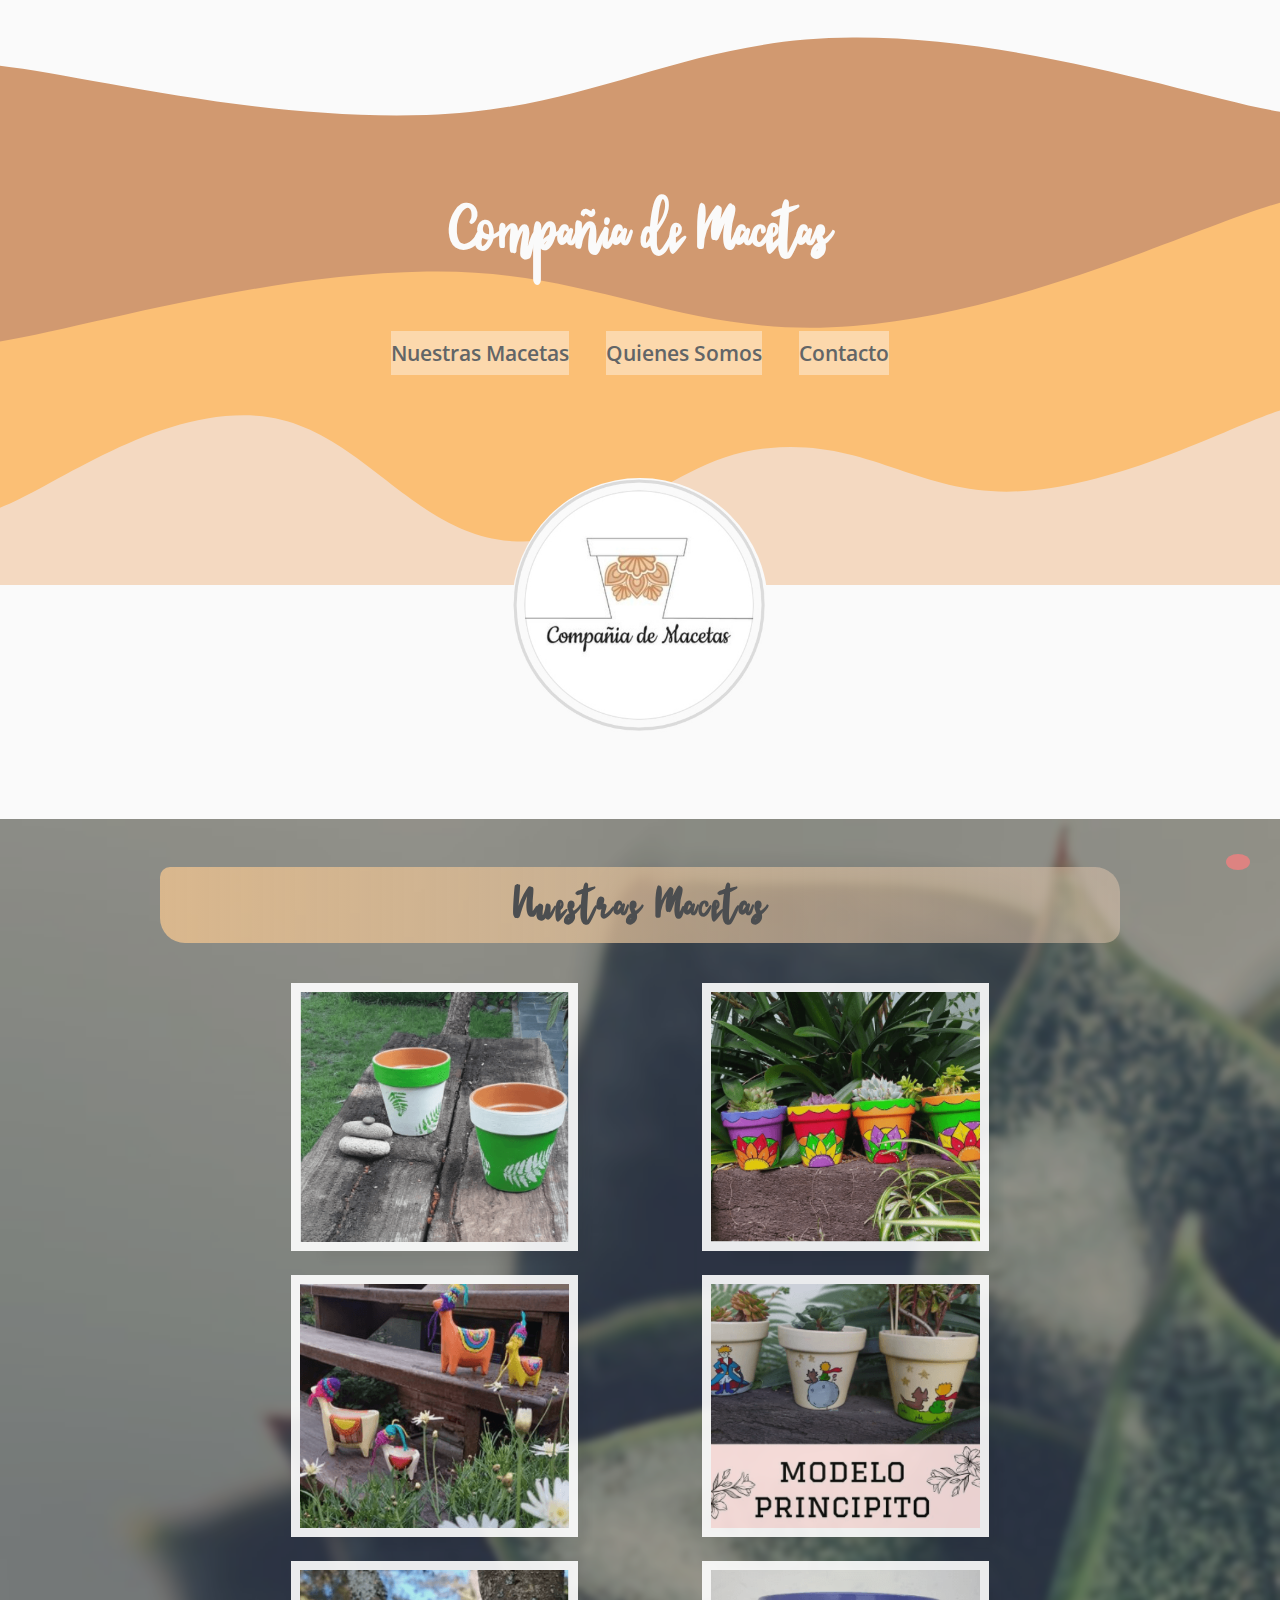
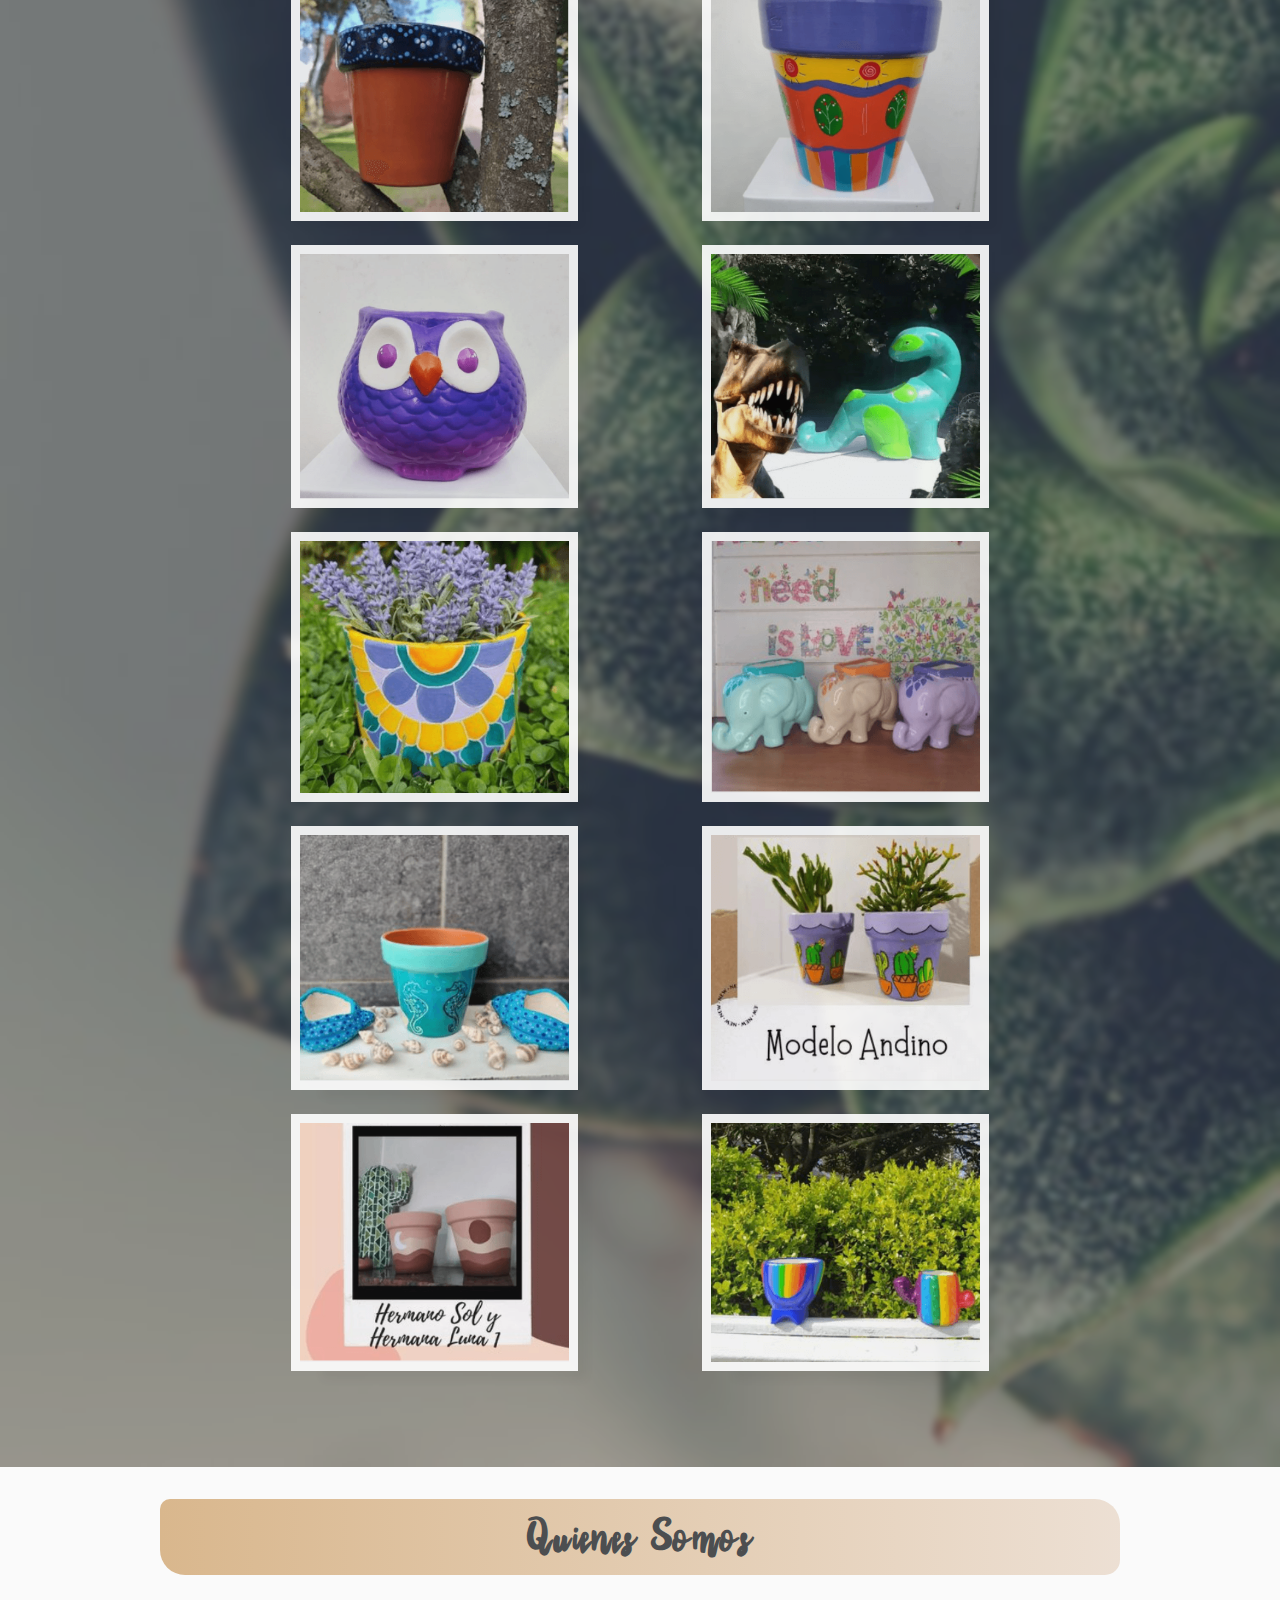
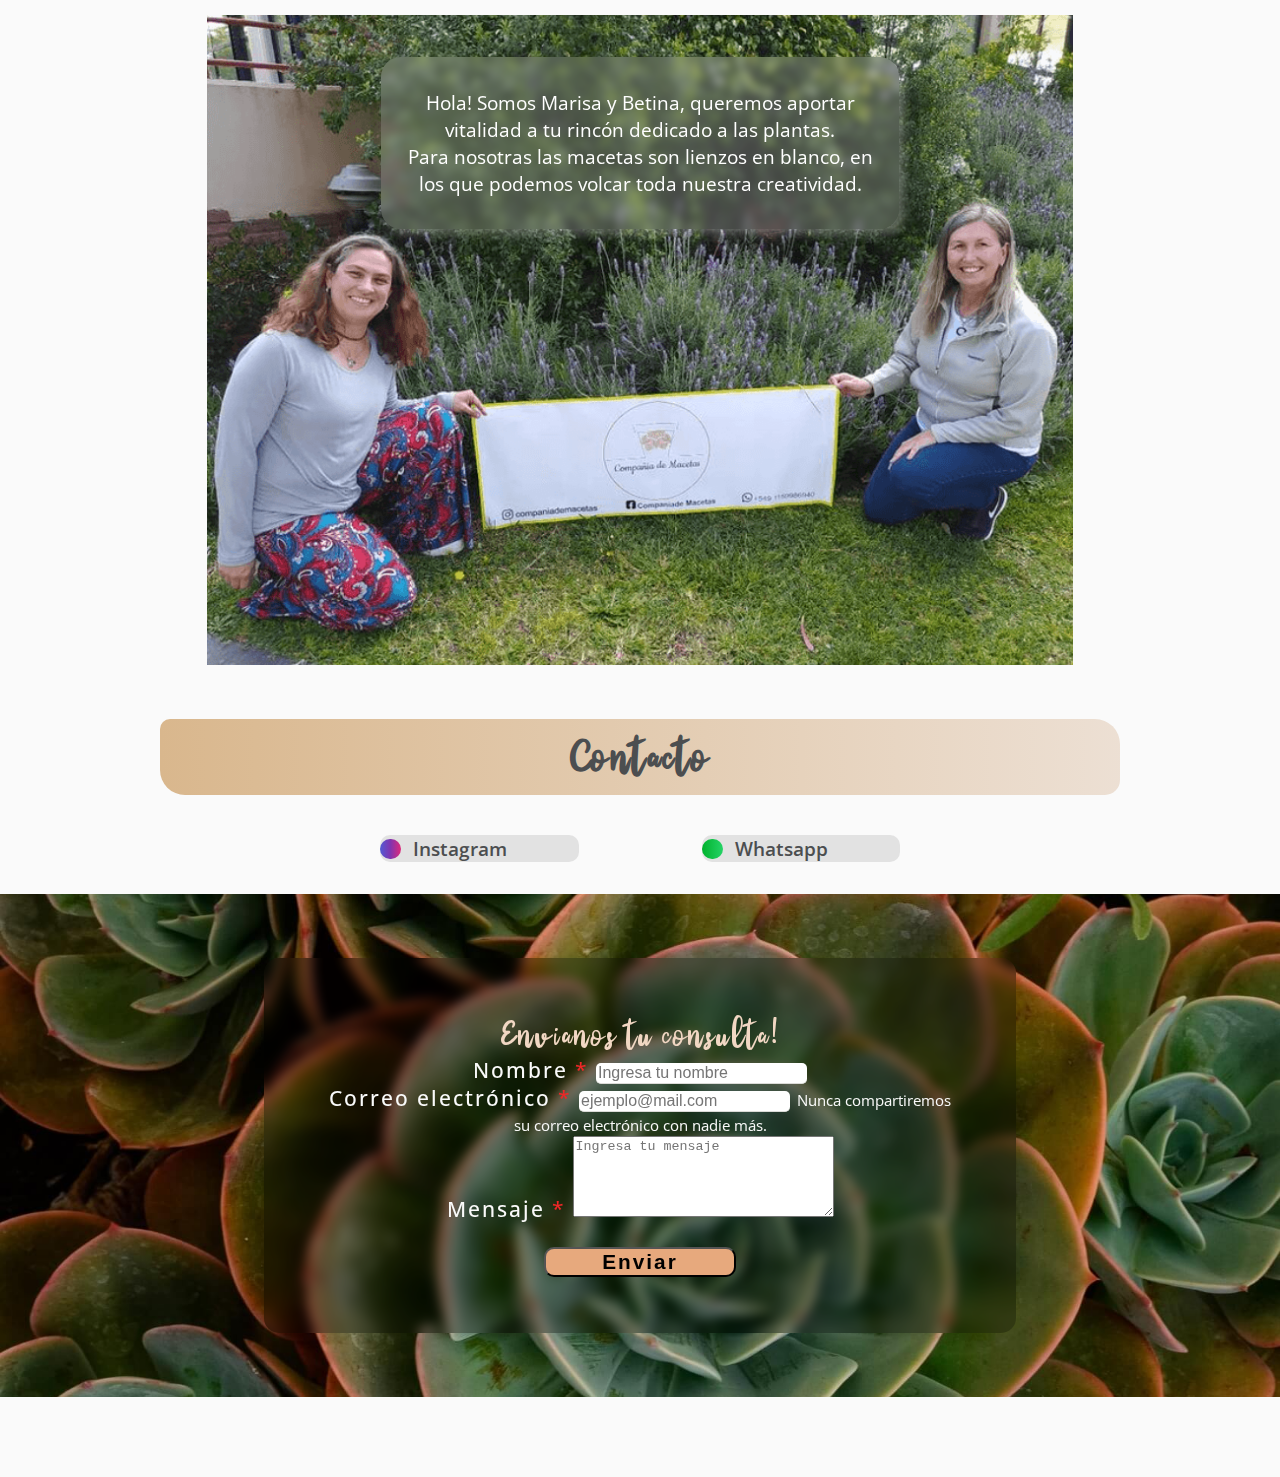
==== index.html @ b67d81a0 "First Commit" ====
<!DOCTYPE html>
<html lang="en">
<head>
    <meta charset="UTF-8">
    <meta http-equiv="X-UA-Compatible" content="IE=edge">
    <meta name="viewport" content="width=device-width, initial-scale=1.0">
    <meta name="description" content="Pintamos macetas para que renueves y elijas tu propio estilo.">
    <meta name="keywords" content="macetas, macetas pintadas, plantas, jardin, decoración, hogar">
    <title>Compañia de Macetas</title>
    <link rel="icon" type="image/png" sizes="32x32" href="./img/favicon-32x32.png">
    <link rel="icon" type="image/png" sizes="16x16" href="./img/favicon-16x16.png">
    <!--Google fonts-->
    <link rel="preconnect" href="https://fonts.gstatic.com">
    <link href="https://fonts.googleapis.com/css2?family=Open+Sans+Condensed:wght@300&display=swap" rel="stylesheet">
    <!--Icons-->
    <link rel="stylesheet" href="https://use.fontawesome.com/releases/v5.15.1/css/all.css" integrity="sha384-vp86vTRFVJgpjF9jiIGPEEqYqlDwgyBgEF109VFjmqGmIY/Y4HV4d3Gp2irVfcrp" crossorigin="anonymous">
    <link rel="preconnect" href="https://fonts.gstatic.com">
    <link href="https://fonts.googleapis.com/icon?family=Material+Icons" rel="stylesheet">
    <!--BOOTSTRAP CSS-->
    <link href="https://cdn.jsdelivr.net/npm/bootstrap@5.1.3/dist/css/bootstrap.min.css" rel="stylesheet" integrity="sha384-1BmE4kWBq78iYhFldvKuhfTAU6auU8tT94WrHftjDbrCEXSU1oBoqyl2QvZ6jIW3" crossorigin="anonymous">
    <!--Animate CSS-->
    <link rel="stylesheet" href="https://cdnjs.cloudflare.com/ajax/libs/animate.css/4.1.1/animate.min.css"/>
    <!--Bootstrap Jquery, popper, js-->
    <script src="https://cdn.jsdelivr.net/npm/bootstrap@5.1.3/dist/js/bootstrap.bundle.min.js" integrity="sha384-ka7Sk0Gln4gmtz2MlQnikT1wXgYsOg+OMhuP+IlRH9sENBO0LRn5q+8nbTov4+1p" crossorigin="anonymous"></script>
    <!-- JQUERY -->
    <script defer src="https://ajax.googleapis.com/ajax/libs/jquery/3.5.1/jquery.min.js"></script>
    <script defer src="index.js"></script>
    <!-- CSS-->
    <link rel="stylesheet" href="./assets/css/index.css">
</head>
<body>
    <header>
        <svg xmlns="http://www.w3.org/2000/svg" version="1.1" xmlns:xlink="http://www.w3.org/1999/xlink" xmlns:svgjs="http://svgjs.com/svgjs" class="svg-bg" preserveAspectRatio="none" viewBox="0 0 1440 560">
            <g mask="url(&quot;#SvgjsMask1021&quot;)" fill="none">
                <path d="M 0,63 C 96,72.4 288,115.4 480,110 C 672,104.6 768,36.6 960,36 C 1152,35.4 1344,92.8 1440,107L1440 560L0 560z" fill="rgba(209, 153, 112, 1)"></path>
                <path d="M 0,327 C 96,313.6 288,263 480,260 C 672,257 768,325.2 960,312 C 1152,298.8 1344,217.6 1440,194L1440 560L0 560z" fill="rgba(251, 191, 117, 1)"></path>
                <path d="M 0,486 C 57.6,468.4 172.8,391.6 288,398 C 403.2,404.4 460.8,511.8 576,518 C 691.2,524.2 748.8,438.6 864,429 C 979.2,419.4 1036.8,477.2 1152,470 C 1267.2,462.8 1382.4,408.4 1440,393L1440 560L0 560z" fill="rgba(244, 217, 193, 1)"></path>
            </g>
            <defs>
                <mask id="SvgjsMask1021">
                    <rect width="1440" height="560" fill="#ffffff"></rect>
                </mask>
            </defs>
        </svg>
        <div class="logo-container">
            <img class="logo animate__animated animate__tada animate__slow animate__infinite infinite" src="./img/logo.jpg" alt="Compañia de Macetas">
        </div>
        <div class="title-text">
            <h1 class="title">Compañia de Macetas</h1>
            <nav class="nav nav-pills nav-justified">
                <a class="nav-link active" aria-current="page" href="#macetas">Nuestras Macetas</a>
                <a class="nav-link" href="#somos">Quienes Somos</a>
                <a class="nav-link" href="#contacto">Contacto</a>
            </nav>
        </div>
    </header>
    
    <button id="btnTop" class="btn btnTop"><i class="fas fa-arrow-up btnTop-icon"></i></button>

    <section class="macetas">
        <div class="macetas-bg">
            <h3 class="title-section" id="macetas">Nuestras Macetas</h3>
            <div class="box-macetas">
                <img src="./img/m-1.png" alt="Maceta" class="img-macetas">
                <img src="./img/m-2.png" alt="Maceta" class="img-macetas">
                <img src="./img/m-3.png" alt="Maceta" class="img-macetas">
                <img src="./img/m-4.png" alt="Maceta" class="img-macetas">
                <img src="./img/m-5.png" alt="Maceta" class="img-macetas">
                <img src="./img/m-6.png" alt="Maceta" class="img-macetas">
                <img src="./img/m-7.png" alt="Maceta" class="img-macetas">
                <img src="./img/m-8.png" alt="Maceta" class="img-macetas">
                <img src="./img/m-9.png" alt="Maceta" class="img-macetas">
                <img src="./img/m-10.png" alt="Maceta" class="img-macetas">
                <img src="./img/m-11.png" alt="Maceta" class="img-macetas">
                <img src="./img/m-12.png" alt="Maceta" class="img-macetas">
                <img src="./img/m-13.png" alt="Maceta" class="img-macetas">
                <img src="./img/m-14.png" alt="Maceta" class="img-macetas">
            </div>
        </div>
    </section>

    <section class="somos">
        <h3 class="title-section" id="somos">Quienes Somos</h3>
        <div class="box-somos"></div>
        <div class="box-somos-text">
            <p>Hola! Somos Marisa y Betina, queremos aportar vitalidad a tu rincón dedicado a las plantas.</p>
            <p>Para nosotras las macetas son lienzos en blanco, en los que podemos volcar toda nuestra creatividad.</p>
        </div>
    </section>

    <section>
        <h3 class="title-section" id="contacto">Contacto</h3>
        <div class="social-media">
            <a href="https://www.instagram.com/companiademacetas/" target="_blank" class="social-media-icon">
                <i class="fab fa-instagram icon instagram"></i><span class="icon-text">Instagram</span> 
            </a>
            <a href="https://wa.me/5491159986940?text=¡Hola!%20Quiero%20consultarles%20por%20" target="_blank" class="social-media-icon">
                <i class="fab fa-whatsapp icon wapp"></i><span class="icon-text">Whatsapp</span>
            </a>
        </div>

        <div class="query-container">
            <div class="query">
                <p class="query-title">Envianos tu consulta!</p>
                <form id="email-form" name="email-form" method="post" action="./process.php">
                    <div class="form-group boxes">
                        <label for="nombre" title="Dato requerido">Nombre <span class="obligatorio">*</span></label>
                        <input type="text" class="form-control" id="nombre" name="nombre" placeholder="Ingresa tu nombre" required="">
                    </div>
                    <div class="form-group boxes">
                        <label for="email" title="Dato requerido">Correo electrónico <span class="obligatorio">*</span></label>
                        <input type="email" class="form-control" name="email" id="email" aria-describedby="emailHelp" placeholder="ejemplo@mail.com" required="">
                        <small id="emailHelp">Nunca compartiremos su correo electrónico con nadie más.</small>
                    </div>
                    <div class="form-group boxes">
                        <label for="msj" title="Dato requerido">Mensaje <span class="obligatorio">*</span></label>
                        <textarea class="form-control" name="msj" id="msj" placeholder="Ingresa tu mensaje" cols="30" rows="5" required=""></textarea>
                    </div>
                    <input type="submit" class="btn formBtn" id="sendForm" name="enviar" value="Enviar">
                </form>
            </div>
        </div>
    </section>
</body>
</html>
---- assets/css/index.css ----
html {
    scroll-behavior: smooth; }
  
body {
background-color: #fafafa;
font-family: "Open Sans Condensed", sans-serif;
font-size: 1.1rem;
color: #626567;
margin: 0;
padding: 0;
position: relative; }

::-moz-selection {
background-color: #d4bdb8;
color: black; 
}
a, a:hover, a:visited{
    text-decoration: none;
    color: white;
}
@font-face {
    font-family: Smilicious;
    src: url("../fonts/Smilicious.ttf");
}
.svg-bg{
    width: 100%;
    height: 35vh;
}
header{
    position: relative;
}
.title-text{
    width: 100%;
    position: absolute;
    top: 17%;
    text-align: center;
}
.title{
    font-family: Smilicious;
    font-size: 2.5rem;
    color: rgb(250,250,250);
}
nav{
    width: 100%;
    margin: 2.5rem auto 0 auto; 
}
.nav-pills .nav-link.active, .nav-pills .nav-link{
    background-color: rgba(255,255,255, 0.4);
    color: #626567;
    padding: 0.5rem 0rem;
    color: #626567;
    margin: 0 0.2rem;
    font-size: 1rem;
    font-weight: 600;
}
.nav-pills .nav-link:hover{
    background-color: rgba(255,255,255, 0.7);
}
.logo-container{
    background-color: rgb(250,250,250);
    text-align: center;
}
.logo{
    width: 40%;
    margin: -3rem 0 1rem 0;
    border-radius: 50%;
}
.title-section{
    font-family: Smilicious;
    font-size: 1.7rem;
    letter-spacing: 2px;
    color: #4c4e50;
    background-image: linear-gradient(to right, rgb(217,183,141), rgba(223,197,173, 0.5));
    text-align: center;
    width: 90%;
    padding: 0.75rem 0;
    margin: 1rem auto 2.5rem auto;
    border-radius: 10px 25px 15px;
}
.macetas{
    background-image: url(../../img/green.jpg);
    background-size: cover;
    background-position: left;
    background-repeat: no-repeat;
    height: inherit;
    margin: 2rem 0;
}
.macetas-bg{
    backdrop-filter: blur(3px);
    -webkit-backdrop-filter: blur(3px);
    padding: 2rem 0;
    background-color: rgb(0,0,0,0.3);
}
.box-macetas{
    width: 90%;
    margin: 1rem auto 2rem auto;
    display: flex;
    flex-flow: row wrap;
    place-content: center space-evenly;
    row-gap: 0.5rem;
    column-gap: 0.5rem;
}
.img-macetas{
    width: 45%;
    box-shadow: 20px 20px 10px -10px rgba(0, 0, 0, 0.05);
    border: 5px solid white;
    opacity: 0.9;
    transition: all 0.3s;
}
.img-macetas:hover{
    box-shadow: 20px 20px 10px -10px rgba(0, 0, 0, 0.25);
    transform: scale(1.2);
    opacity: 1;
    filter: brightness(110%);
}
.box-somos{
    background-image: url("../../img/somos.png");
    height: 210px;
    background-position: center;
    background-repeat: no-repeat;
    background-size: contain;
    margin: 2rem 0;
}
.box-somos-text{
    background-color: rgba(223,197,173, 0.3);
    backdrop-filter: blur( 4px );
    -webkit-backdrop-filter: blur( 4px );
    color: #4c4e50;
    width: 90%;
    border-radius: 10px;
    margin: -60px auto 32px auto;
    padding: 2rem 1rem;
}
.box-somos-text p{
    margin: 0;
    text-align: center;
}
.social-media{
    display: flex;
    margin: 2rem 0;
    place-content: center space-evenly;
}
.social-media-icon{
    padding: 0;
    background-color: rgb(226, 226, 226);
    border-radius: 10px;
    display: flex;
    flex-flow: row nowrap;
    align-items: center;
    transition: all 0.3s;
}
.icon{
    border-radius: 10px;
    padding: 0.5rem;
    font-size: 2.5rem;
}
.instagram{
    background-image: linear-gradient(to right, #515bd4, #8134AF, #DD2A7B);
}
.wapp{
    background-image: linear-gradient(to right, #00b22d, #25d366);
}
.icon-text{
    display: inline-block;
    color: #4c4e50;
    padding-right: 1.5rem;
    padding-left: 0.5rem;
    font-weight: 600;
}
.social-media-icon:hover{
    background-color: rgb(48, 48, 48);    
}
.social-media-icon:hover .icon-text{
    color: white;
}
.query-container{
    background-image: url("../../img/plants-bg.jpg");
    height: inherit;
    width: 100%;
    background-position: center;
    background-size: cover;
    position: relative;
    margin-bottom: 5rem;
    padding: 1rem 0;
}
.query {
    margin: 3rem auto; 
    text-align: center;
    padding: 2rem;
    background-color: rgba(0, 0, 0, 0.25);
    backdrop-filter: blur(6px);
    -webkit-backdrop-filter: blur(6px);
}
.query-title {
    font-family: Smilicious;
    font-size: 1.7rem;
    letter-spacing: 2px;
    margin: 0;
    color: rgb(241, 215, 195);
}
.query form {   
    font-size: 1.5rem;
    color: rgb(137, 196, 173);
    text-align: center;
    letter-spacing: 2px;
    font-weight: 600;
}
label{
    margin-top: 1rem;
    font-size: 1rem;
    color: rgb(250,250,250);
    font-weight: 500;
}
.query form .boxes {
    color: #626567;
    font-size: 0.9rem;
    font-weight: 600;
    letter-spacing: 2px; 
}
.query form .boxes .obligatorio {
    color: #ee2727; 
}
.query form .boxes input {
    font-size: 0.9rem;
    border: none;
    border-bottom: 1px solid rgb(219, 219, 216);
    border-radius: 5px; 
}
.query form .boxes small {
    letter-spacing: 0px; 
    color: rgb(250,250,250);
    font-weight: 400;
}
.query form .formBtn {
    background-color: rgb(231, 169, 125);
    margin: 1rem auto;
    width: 50%;
    letter-spacing: 2px; 
    font-weight: 600;
    border-radius: 10px;
    transition: all 0.3s;
}
.query form .formBtn:hover {
    color: rgb(139,60,21); 
    background-color: rgb(250, 250, 250);
    letter-spacing: 5px;
}
.btnTop{
    position: fixed;
    bottom: 20px;
    right: 10px;
    background-color: rgba(240, 128, 128, 0.8);
    border: none;
    z-index: 1000;
    border-radius: 50%;
    padding: 8px 12px;
    transition: all 0.3s;
}
.btnTop-icon{
    font-size: 1.2rem;
    color: white;
}
.btnTop:hover {
    background-color: rgba(151, 76, 76, 0.8);
}
.sent-form-title{
    top: 25%;
}
.logo-sent-form{
    width: 50%;
    margin-top: 3rem;
}
.sent-form{
    background-color: rgba(250,250,250, 0.2);
    color: #4c4e50;
    width: 350px;
    border-radius: 10px;
    padding: 2rem 1rem;
    border: 0.5px solid rgba(250,250,250, 0.6);
    margin: 5rem auto 0 auto;
    font-size: 1rem;
    font-weight: 600;
    text-align: center;
}
.email-icon{
    font-size: 4rem;
    color: rgb(251,191,117);
}
.button-home-box{
    text-align: center;
    margin-bottom: 2rem;
}
.button-home{
    text-align: center;
    letter-spacing: 3px;
    font-weight: 500;
    padding: 0.5rem 1rem;
    color: rgb(236, 217, 193);
}
@media screen and (min-width: 480px) {
    .logo-sent-form{
        margin-top: 2rem;
        width: 45%;
    }
}
@media screen and (min-width: 576px) {
    .logo-sent-form{
        width: 35%;
        margin-top: 4rem;
    }
    .sent-form{
        margin: 8rem auto 0 auto;
    }
}
@media screen and (min-width: 768px) {
    .svg-bg{
        height: 55vh;
    }
    .title-text{
        top: 20%;
    }
    nav{
        width: 70%;
    }
    .logo{
        width: 30%;
        margin: -5rem 0 2rem 0;
    }
    .logo-sent-form{
        margin-top: 4rem;
    }
    .sent-form-title{
        top: 35%;
    }
    .sent-form{
        margin: 3rem auto 0 auto;
    }
    .title-section{
        font-size: 2rem;
    }
    .box-macetas{
        margin: 1rem auto 4rem auto;
        row-gap: 2rem;
    }
    .img-macetas{
        width: 30%;
    }
    .box-somos{
        background-image: url("../../img/somos-lg.png");
        height: 550px;
        margin: 2rem 0;
    }
    .box-somos-text{
        background-color: rgba(250, 250, 250, 0.2);
        width: 370px;
        border-radius: 20px;
        box-shadow: 5px 5px 10px rgba(250, 250, 250, 0.3);
        margin: -560px auto 420px auto;
        padding: 2rem 1.5rem;
        color: white;
    }
    .query {
        padding: 3rem;
        width: 60%;
        border-radius: 15px;
    }
    .query form {
        margin: 0rem auto; 
        font-size: 1.5rem; 
    }
    .query form .boxes {
        font-size: 1rem; 
    }
    .query form .boxes input {
        font-size: 1rem; 
    }
    .query form .formBtn {
        width: 30%;
        font-size: 1rem; 
    }
}
@media screen and (min-width: 992px) {
    .svg-bg{
        height: 65vh;
    }
    .title{
        font-size: 3.5rem;
    }
    nav{
        width: 50%;
        margin-top: 2.5rem; 
    }
    .nav-pills .nav-link.active, .nav-pills .nav-link{
        margin: 0 1rem;
        font-size: 1.3rem;
    }
    .logo{
        margin: -9rem 0 2rem 0;
    }
    .logo-sent-form{
        margin-top: 5rem;
        width: 25%;
    }
    .sent-form{
        margin: 2rem auto 0 auto;
        font-size: 1.2rem;
    }
    .button-home{
        font-size: 1.2rem;
    }
    .social-media{
        width: 60%;
        margin-left: auto;
        margin-right: auto;
    }
    .query-title {
        font-size: 2rem;
    }
}
@media screen and (min-width: 1200px) {
    nav{
        margin-top: 4.5rem; 
    }
    .logo{
        width: 20%;
        margin: -7rem 0 3rem 0;
    }
    .logo-sent-form{
        margin-top: 3rem;
        width: 15%;
    }
    .sent-form{
        margin: 0rem auto 0 auto;
        padding: 2rem 1rem 0 1rem;
    }
    .sent-form p:nth-child(1){
        margin: 0.5rem 0 0 0;
        line-height: 0;
    }
    .title-section{
        width: 75%;
        font-size: 2.5rem;
    }
    .box-macetas{
        width: 70%;
        row-gap: 1.5rem;
        column-gap: 1.5rem;
    }
    .img-macetas{
        width: 30%;
        border: 9px solid white;
    }
    .box-somos{
        height: 650px;
    }
    .box-somos-text{
        width: 470px;
        margin: -640px auto 490px auto;
        font-size: 1.2rem;
    }
    .social-media{
        width: 60%;
        margin-left: auto;
        margin-right: auto;
    }
    .icon{
        padding: 0.65rem;
    }
    .icon-text{
        padding-right: 4.5rem;
        padding-left: 0.75rem;
        font-size: 1.2rem;
    }
    .query{
        padding: 3.5rem;
        width: 50%;
    }
    label{
        margin-top: 2rem;
        font-size: 1.3rem;
    }
    .query form .formBtn{
        font-size: 1.3rem;
        margin: 1.5rem auto 0 auto;
    }
    .btnTop{
        bottom: 30px;
        right: 30px;
    }
    .btnTop-icon{
        font-size: 1.7rem;
        color: white;
    }
    .query form .boxes {
        font-size: 1.1rem;
    }
}
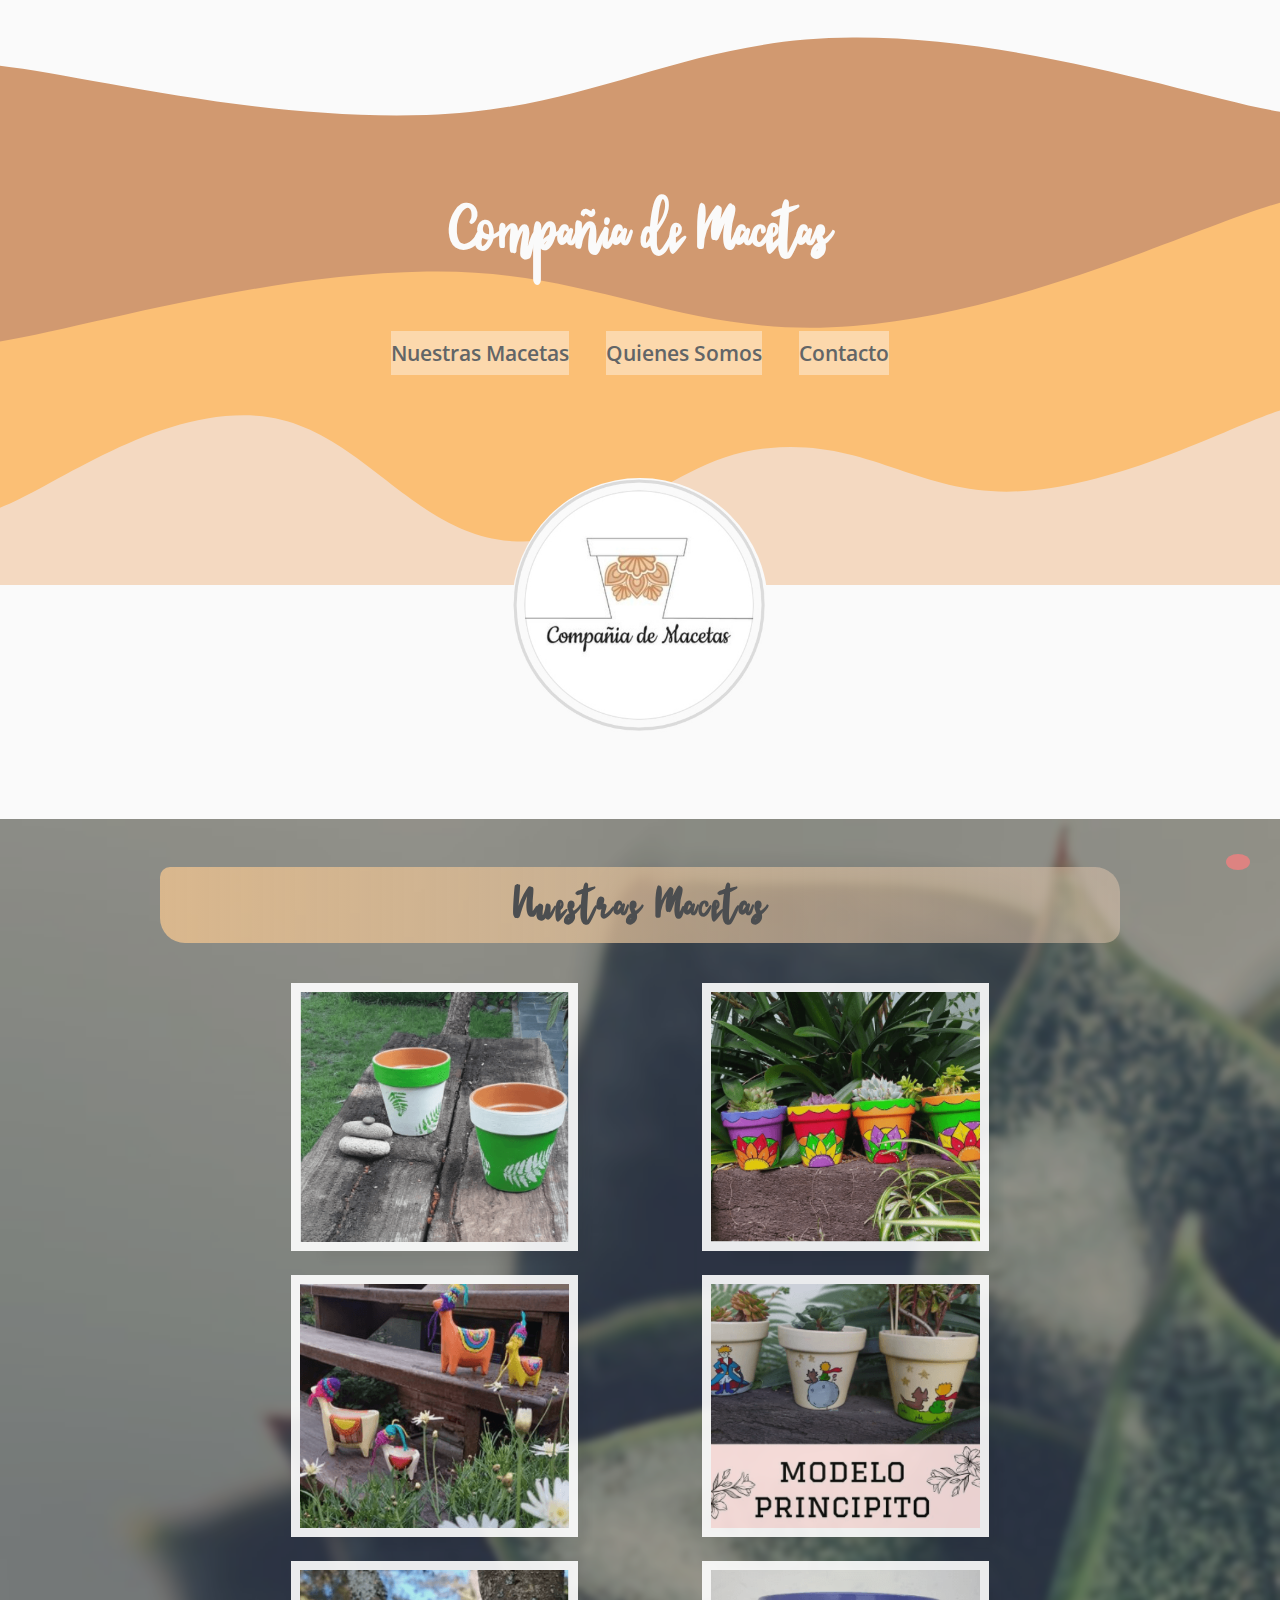
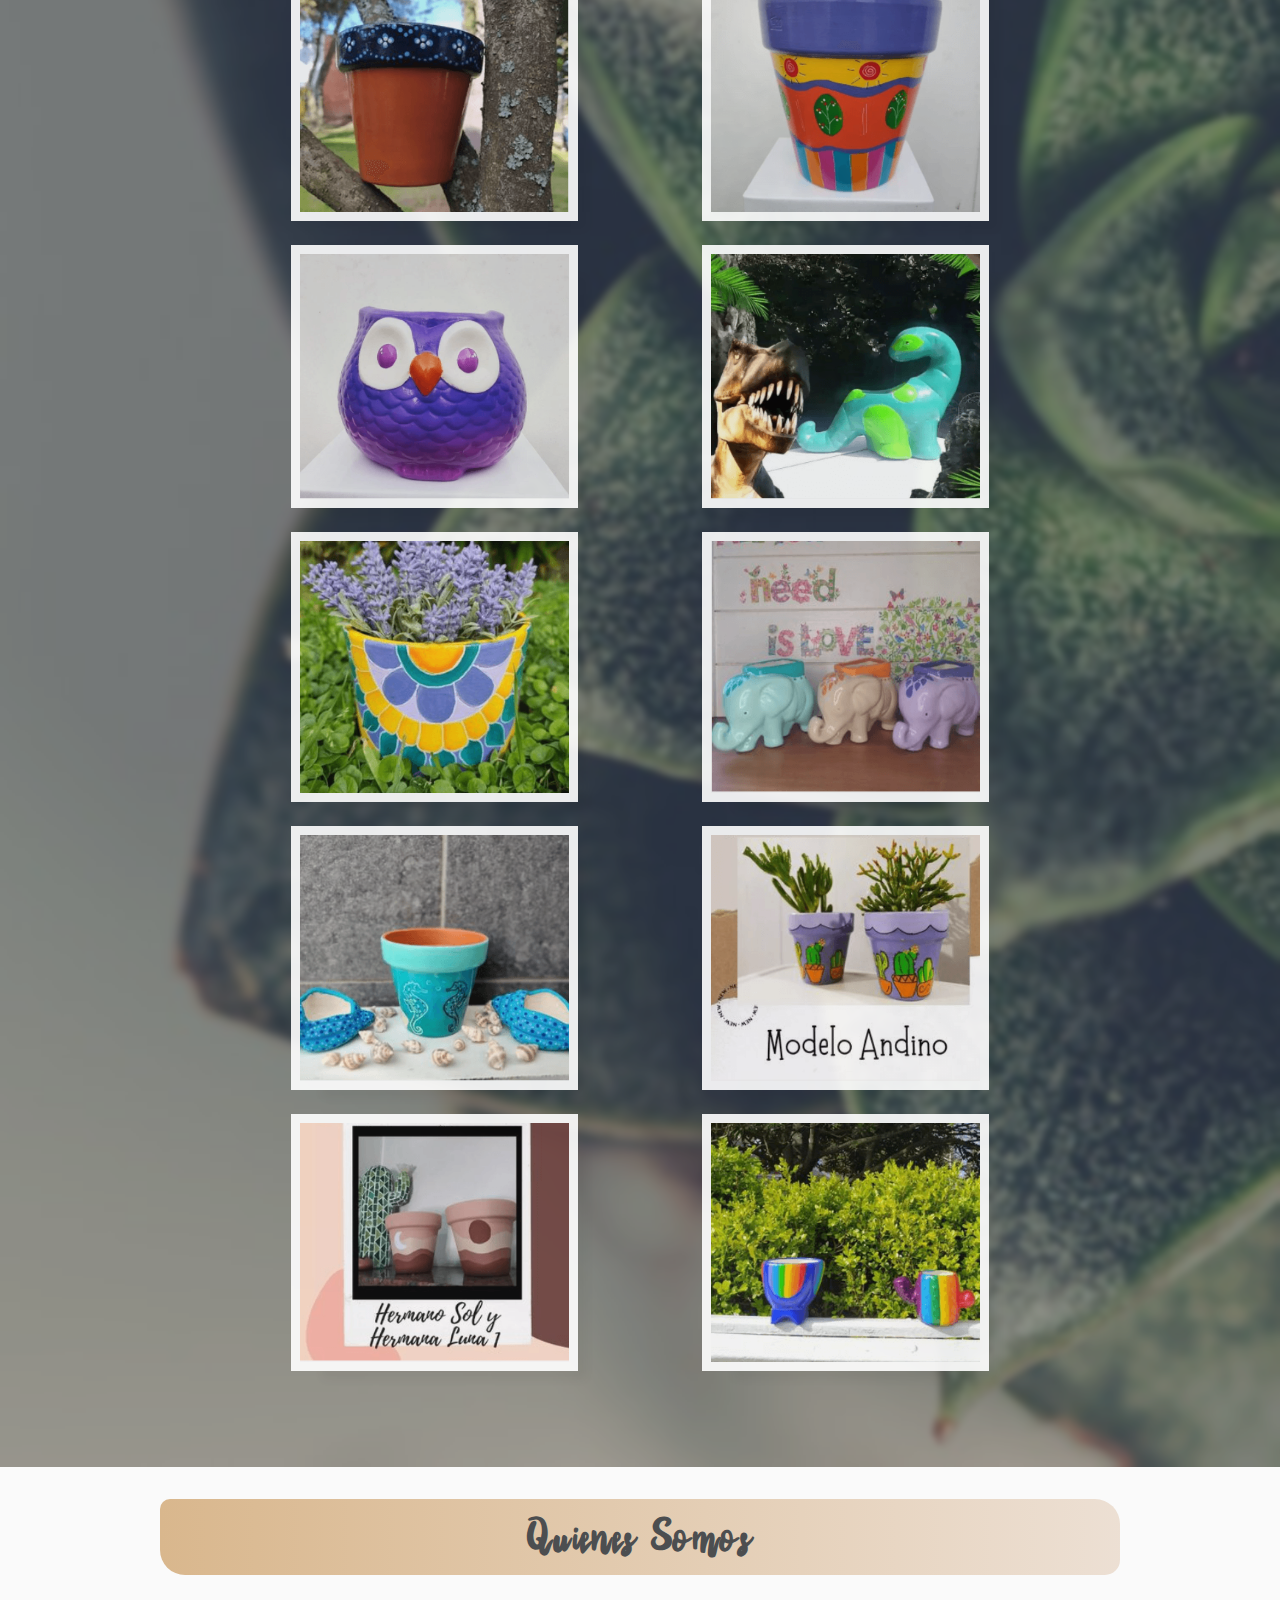
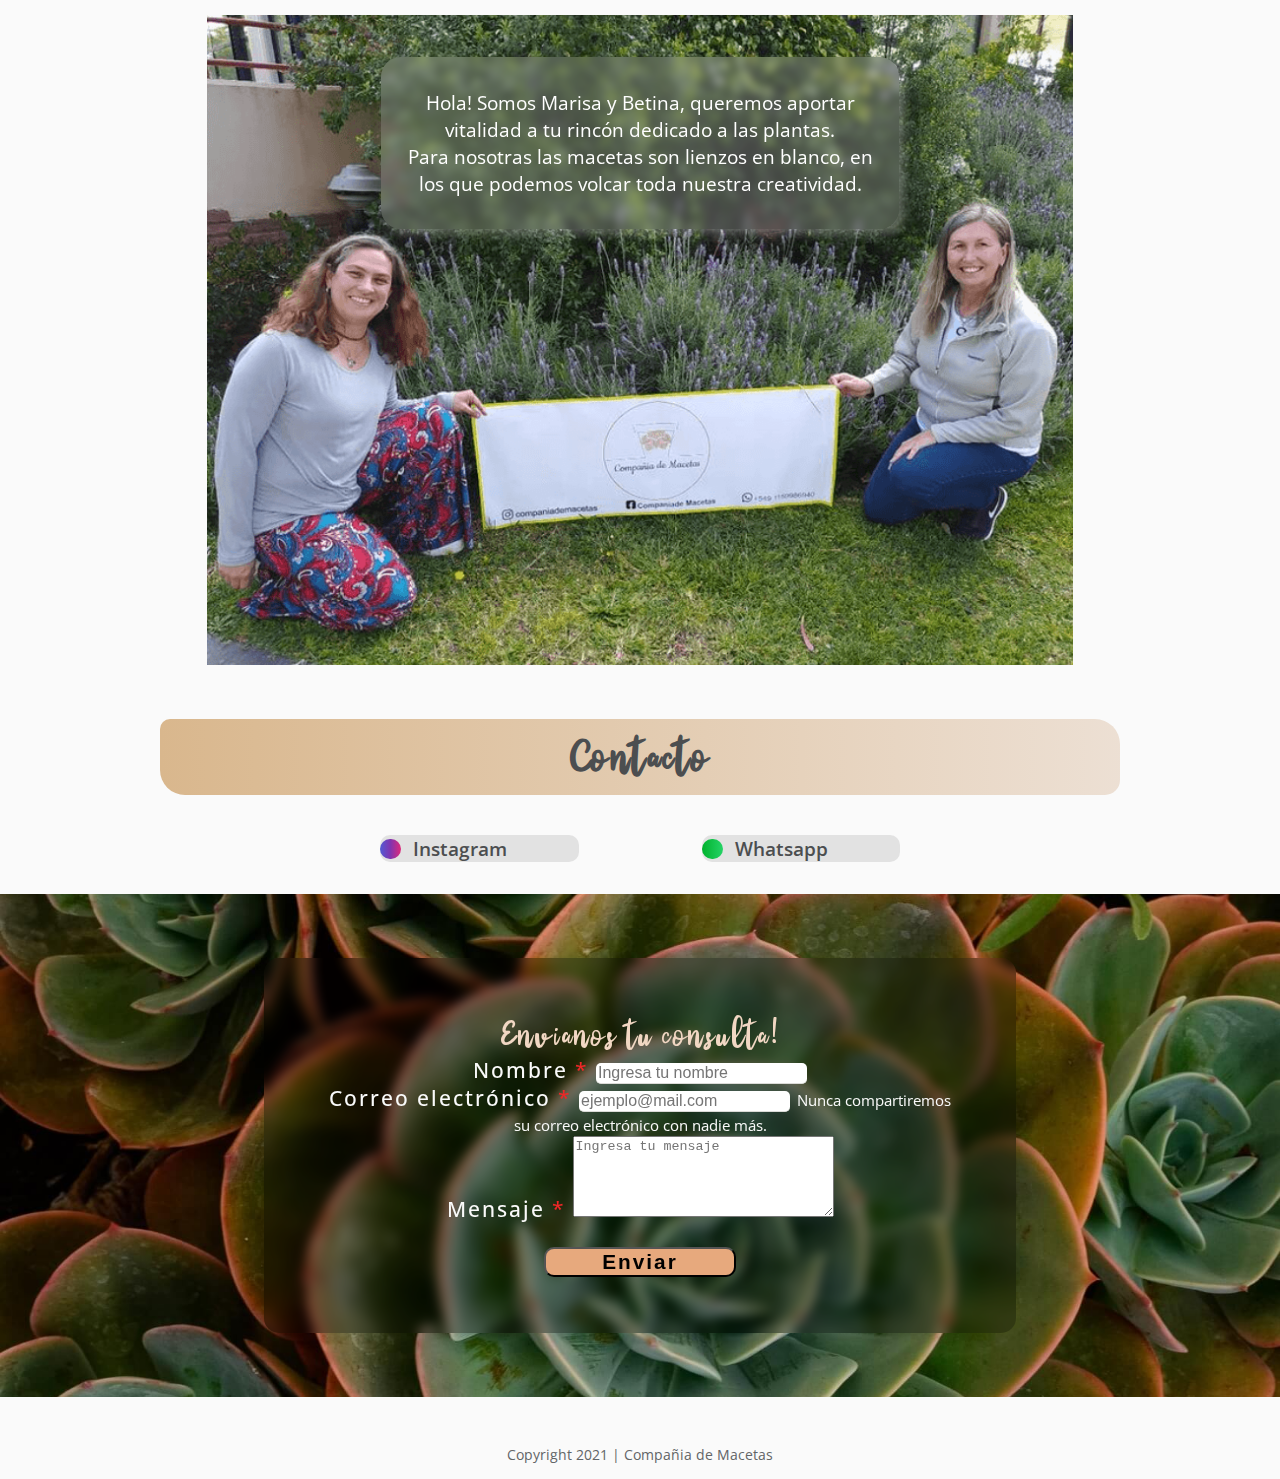
==== commit dc072784: "Added footer, changed style" ====
--- a/index.html
+++ b/index.html
@@ -121,5 +121,8 @@
             </div>
         </div>
     </section>
+    <footer>
+        <p><i class="far fa-copyright"></i> Copyright 2021 | Compañia de Macetas</p>
+    </footer>
 </body>
 </html>--- a/assets/css/index.css
+++ b/assets/css/index.css
@@ -119,7 +119,7 @@
     background-position: center;
     background-repeat: no-repeat;
     background-size: contain;
-    margin: 2rem 0;
+    margin: 2rem 0 1rem 0;
 }
 .box-somos-text{
     background-color: rgba(223,197,173, 0.3);
@@ -128,7 +128,7 @@
     color: #4c4e50;
     width: 90%;
     border-radius: 10px;
-    margin: -60px auto 32px auto;
+    margin: 0 auto 32px auto;
     padding: 2rem 1rem;
 }
 .box-somos-text p{
@@ -180,7 +180,7 @@
     background-position: center;
     background-size: cover;
     position: relative;
-    margin-bottom: 5rem;
+    margin-bottom: 3rem;
     padding: 1rem 0;
 }
 .query {
@@ -297,6 +297,10 @@
     padding: 0.5rem 1rem;
     color: rgb(236, 217, 193);
 }
+footer{
+    font-size: 0.9rem;
+    text-align: center;
+}
 @media screen and (min-width: 480px) {
     .logo-sent-form{
         margin-top: 2rem;
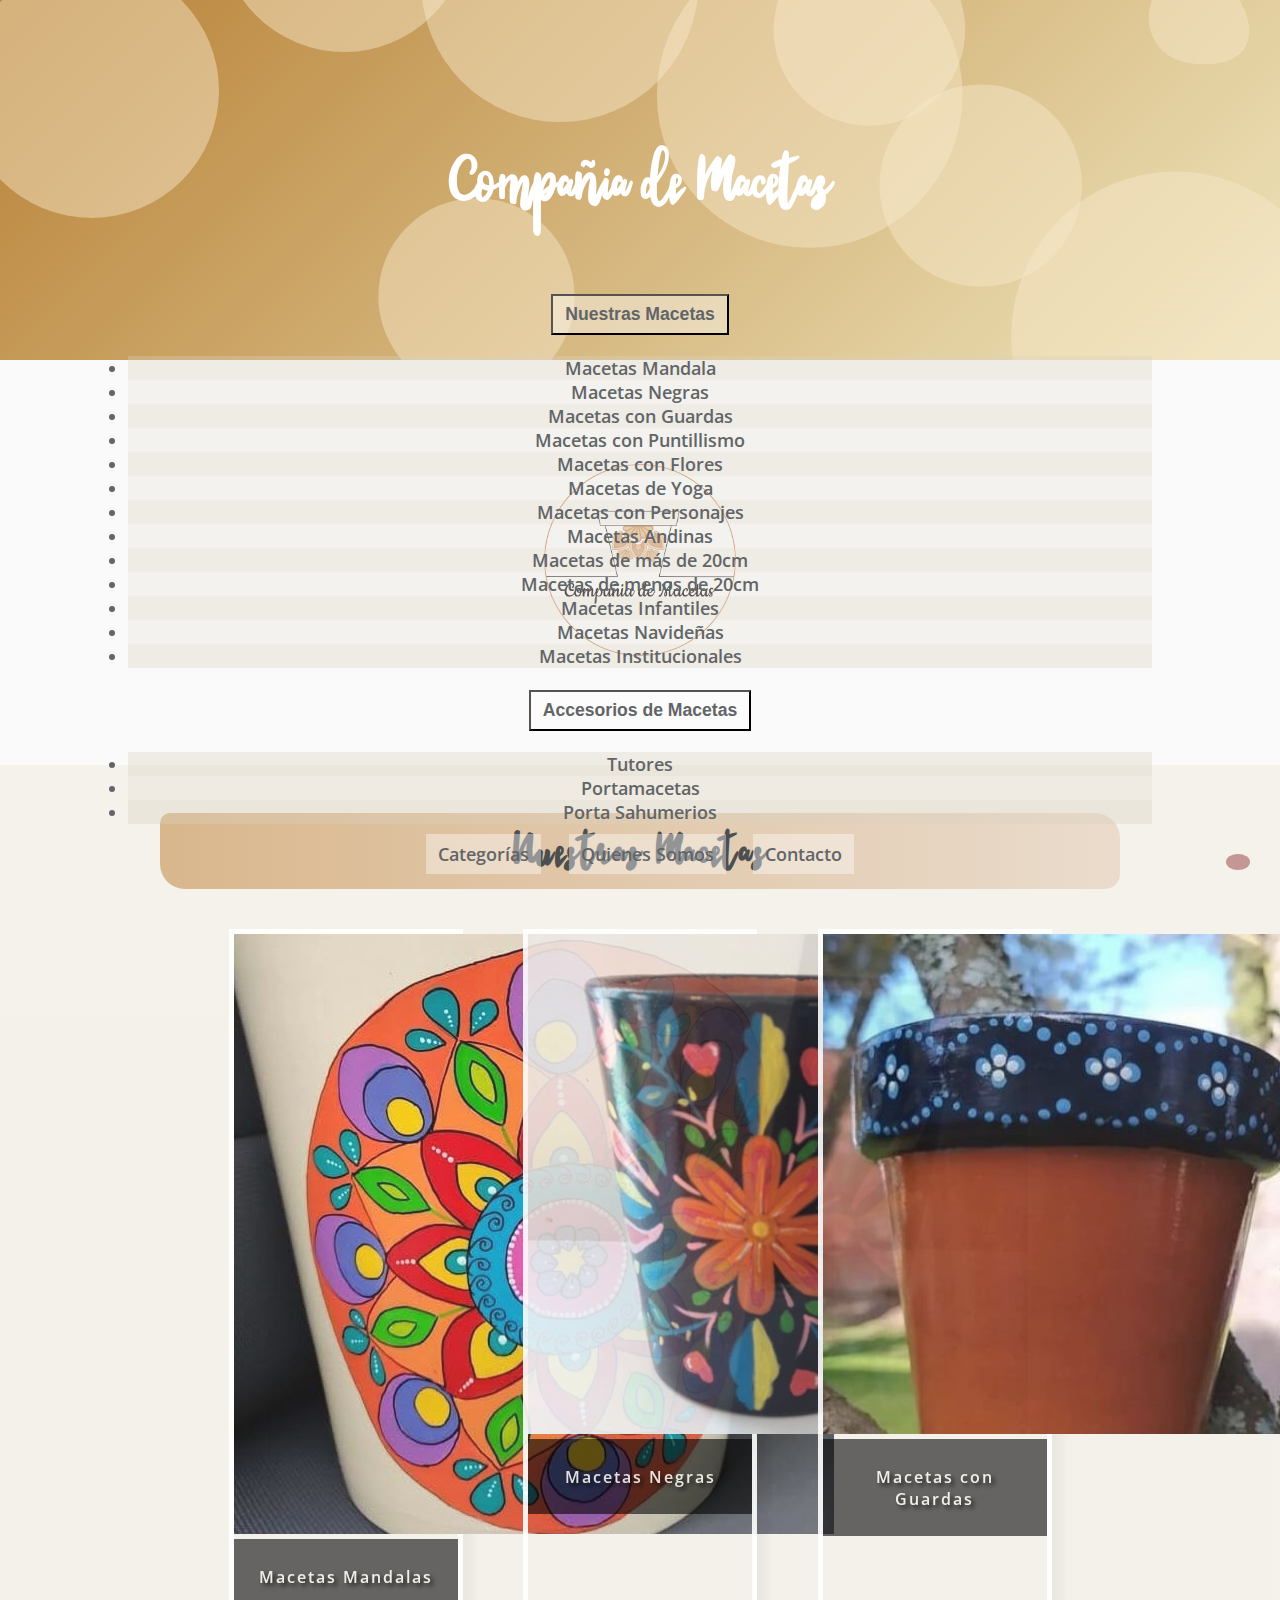
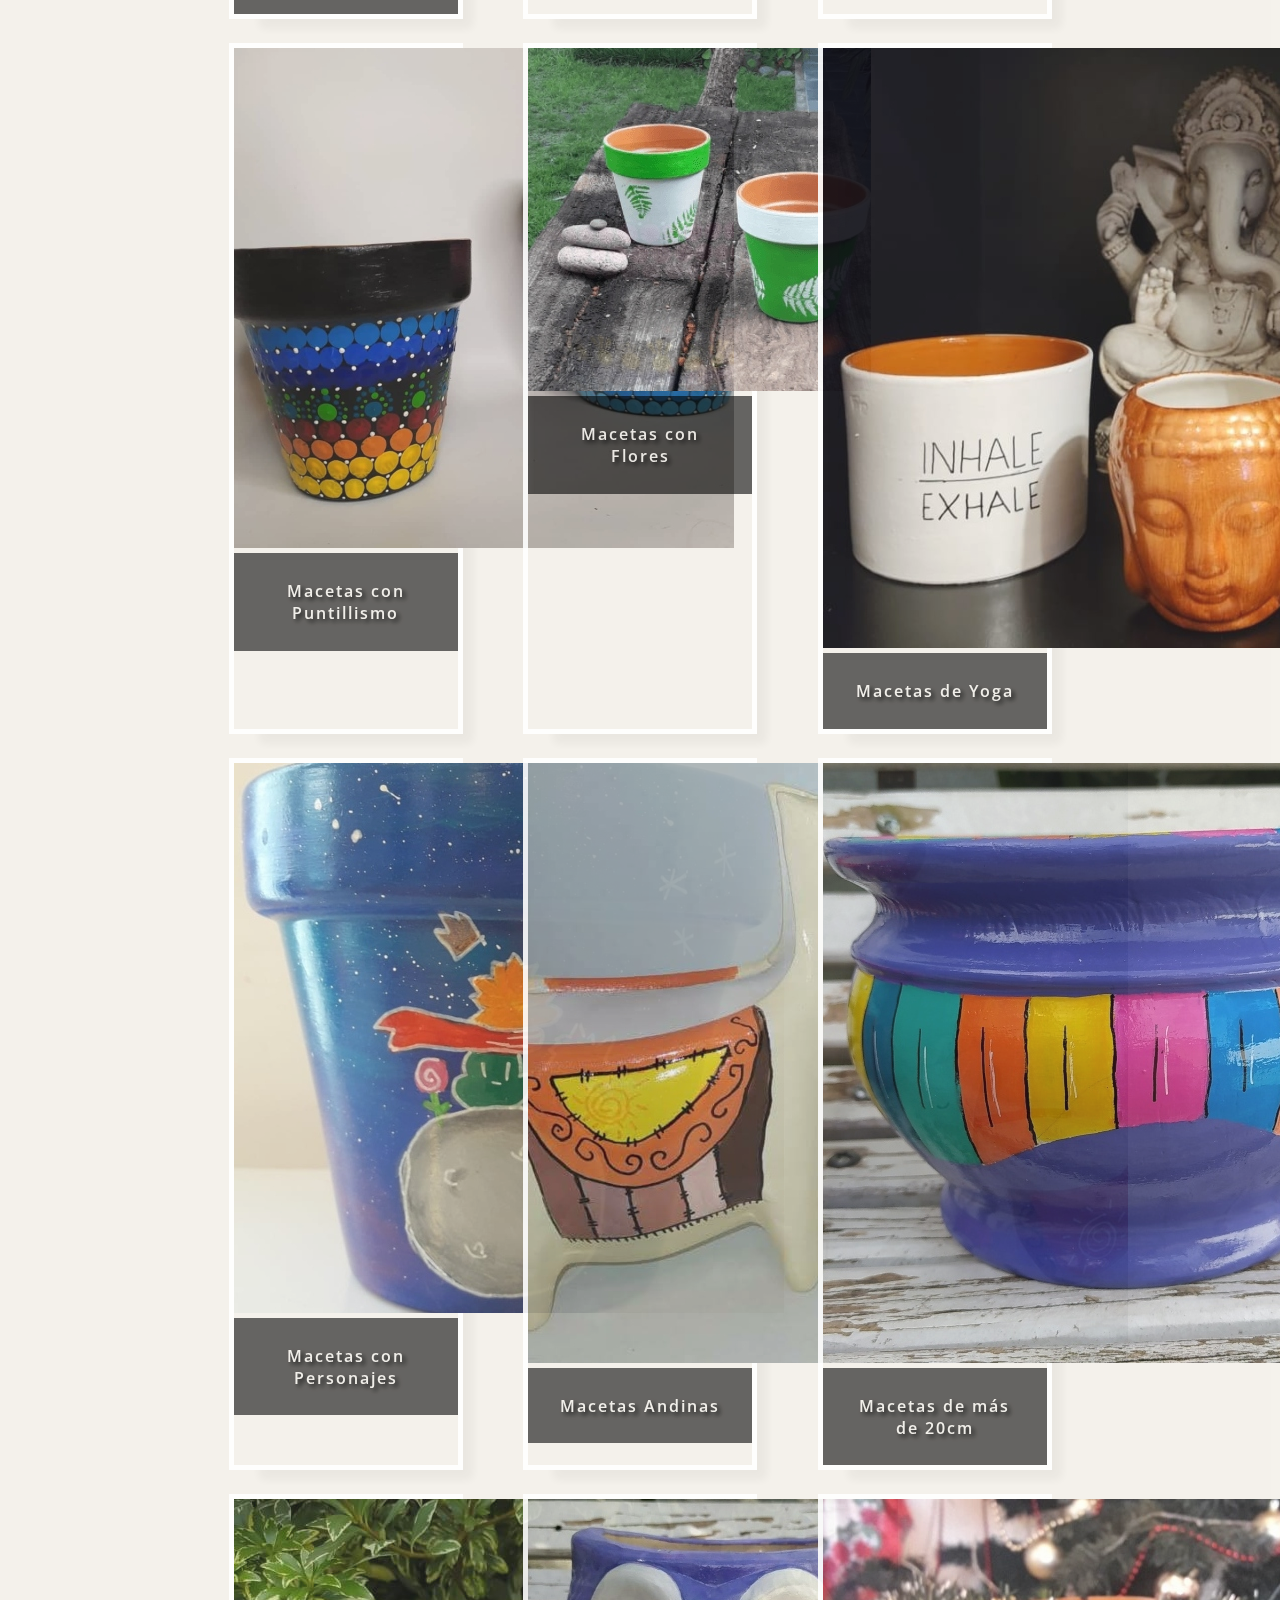
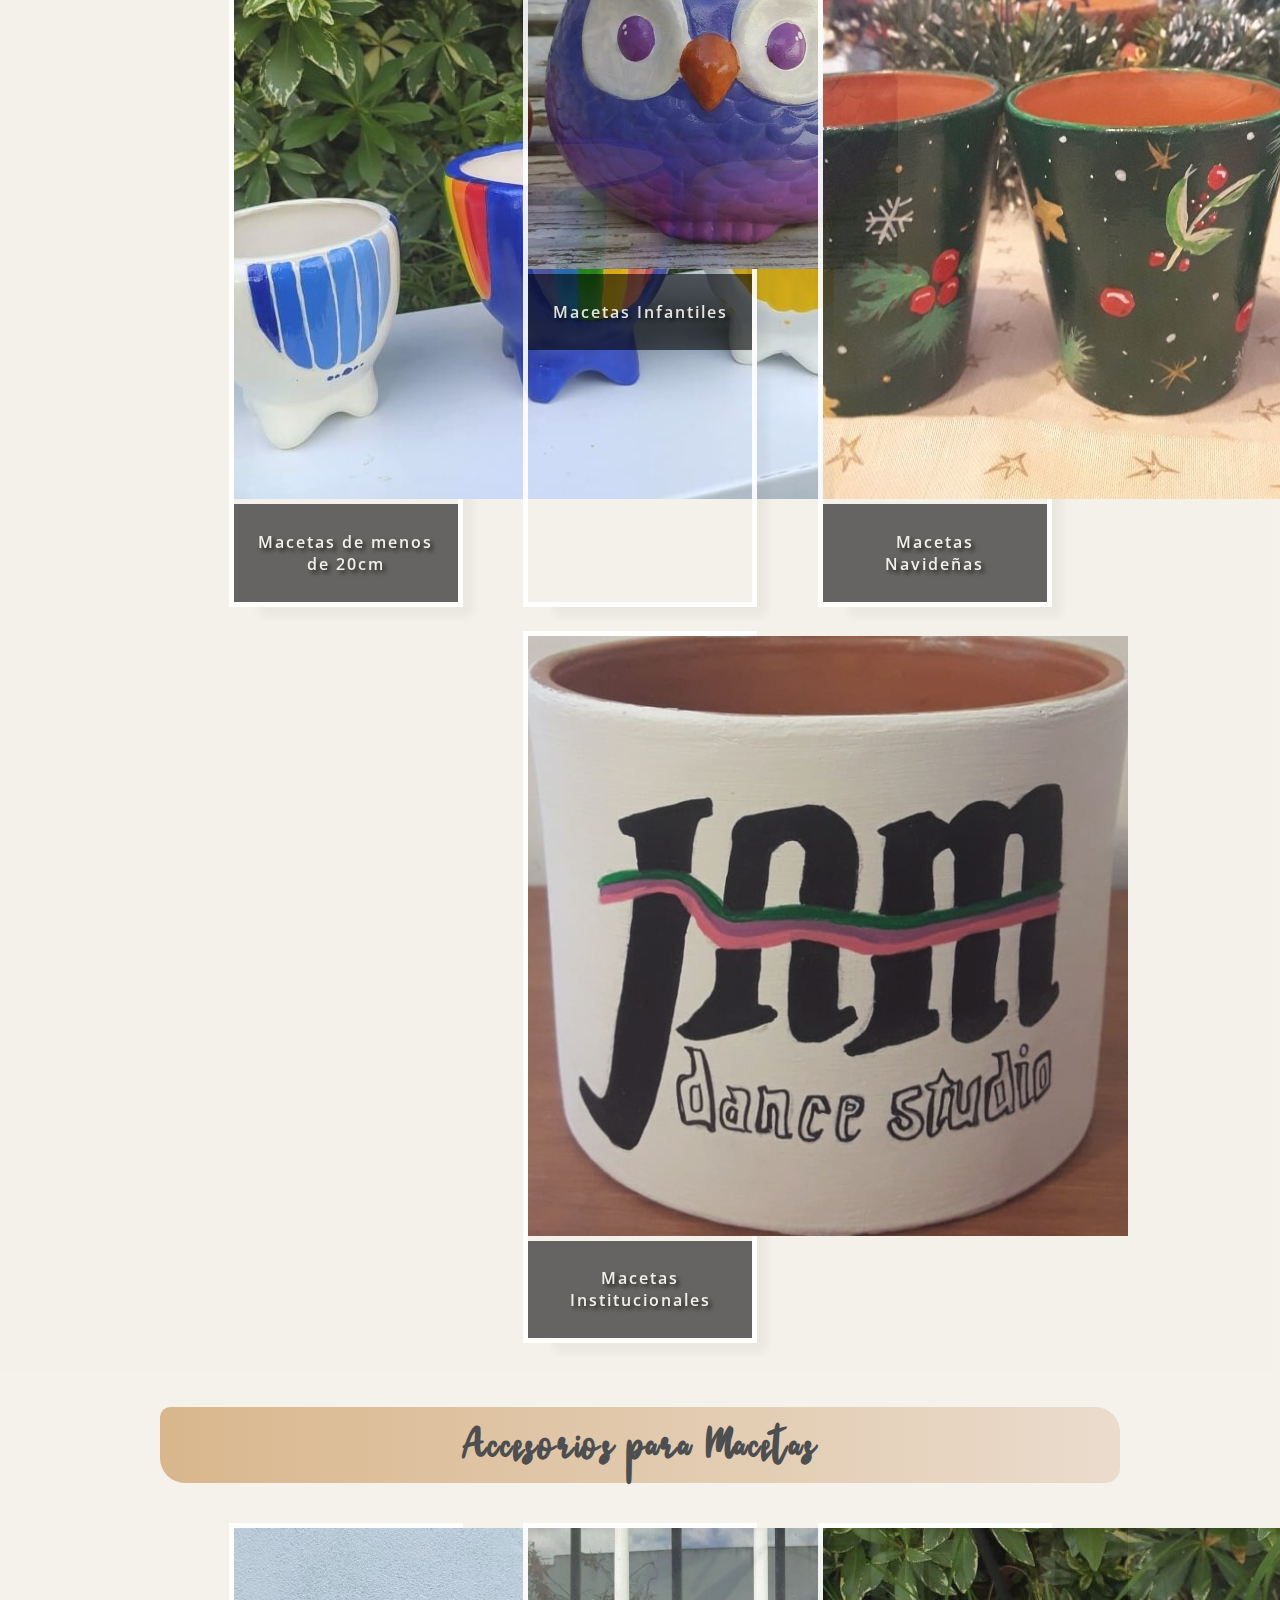
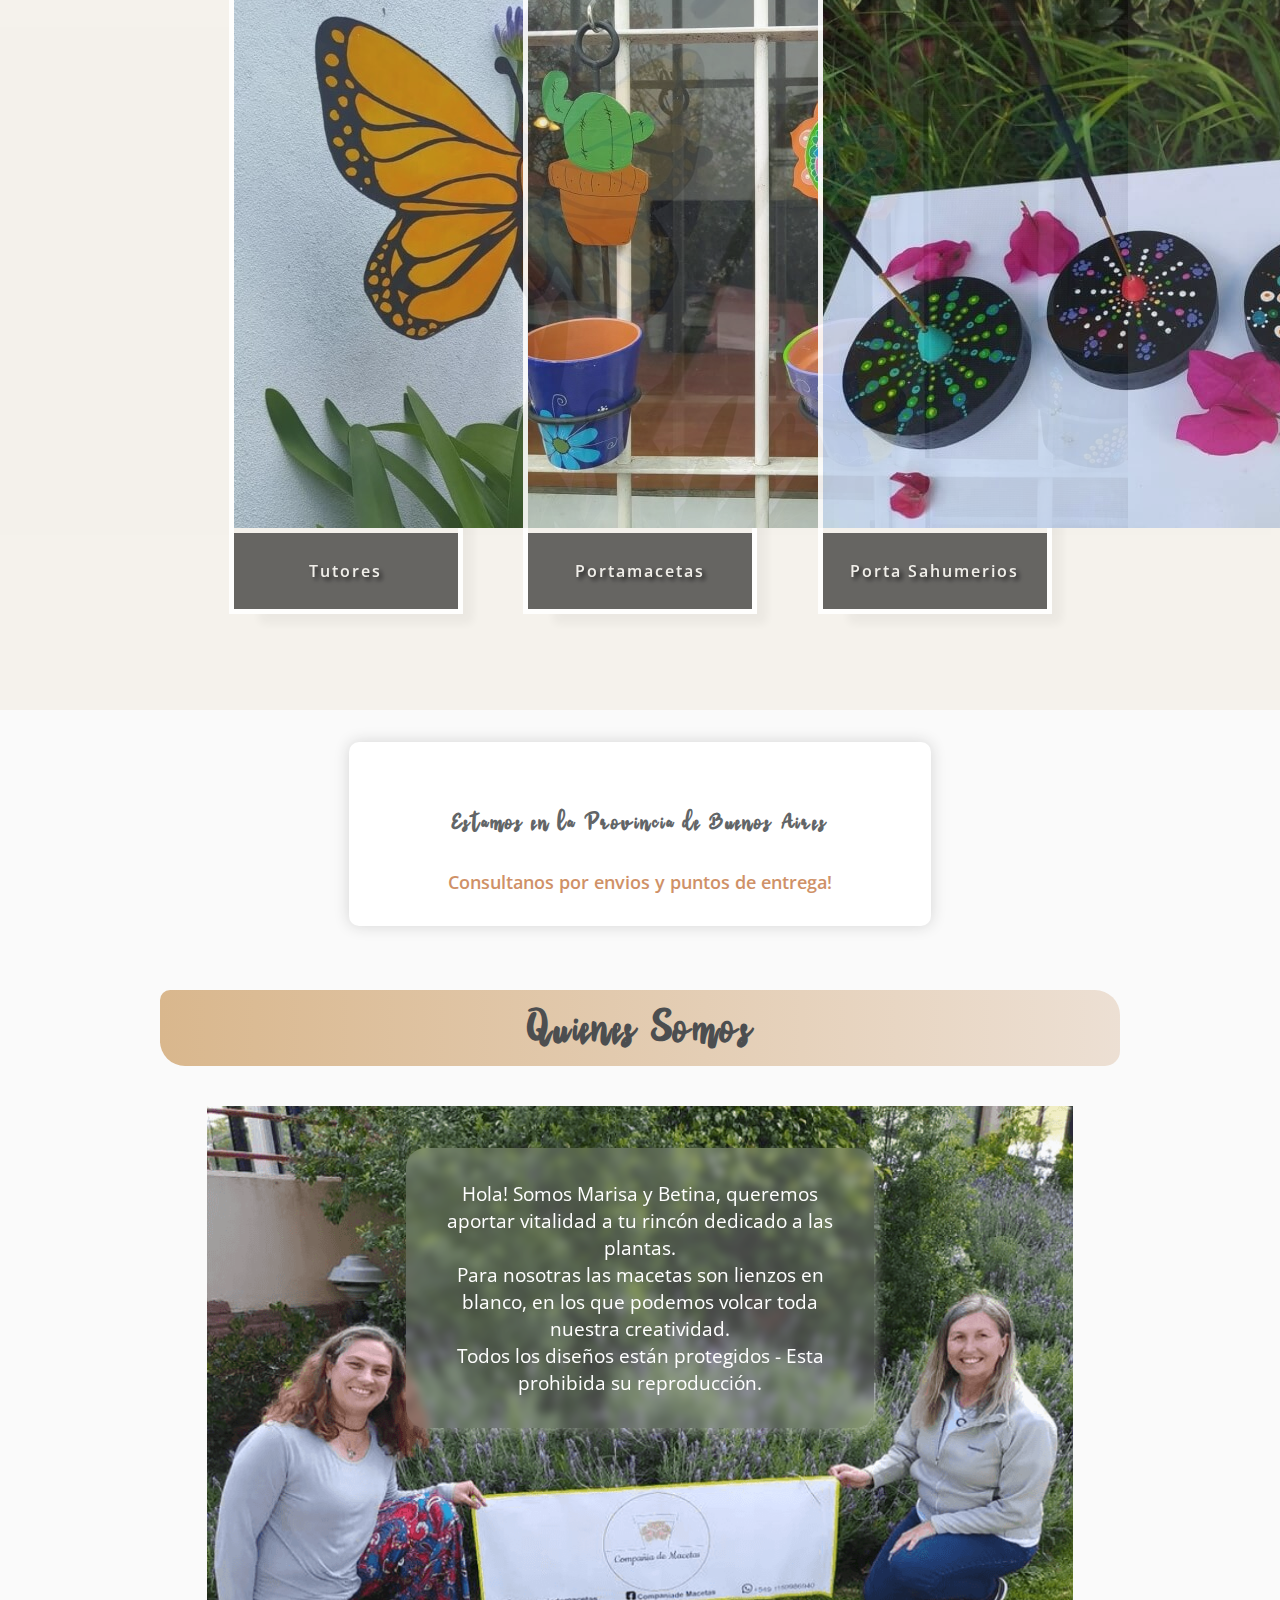
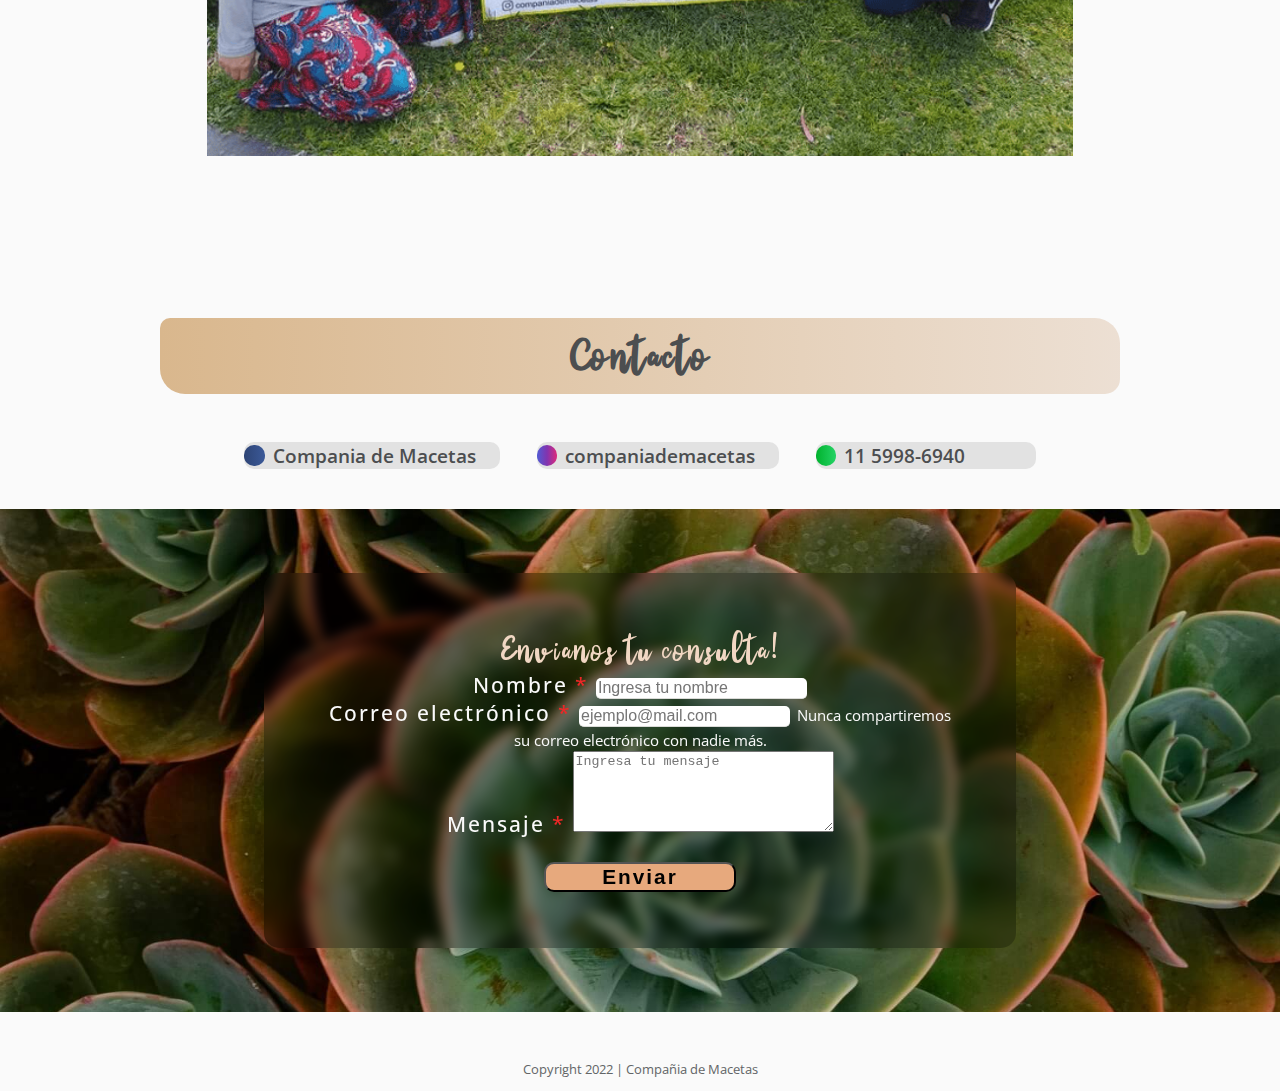
==== commit d0ac3ea0: "Added products" ====
--- a/index.html
+++ b/index.html
@@ -1,5 +1,5 @@
 <!DOCTYPE html>
-<html lang="en">
+<html lang="es">
 <head>
     <meta charset="UTF-8">
     <meta http-equiv="X-UA-Compatible" content="IE=edge">
@@ -24,81 +24,91 @@
     <script src="https://cdn.jsdelivr.net/npm/bootstrap@5.1.3/dist/js/bootstrap.bundle.min.js" integrity="sha384-ka7Sk0Gln4gmtz2MlQnikT1wXgYsOg+OMhuP+IlRH9sENBO0LRn5q+8nbTov4+1p" crossorigin="anonymous"></script>
     <!-- JQUERY -->
     <script defer src="https://ajax.googleapis.com/ajax/libs/jquery/3.5.1/jquery.min.js"></script>
-    <script defer src="index.js"></script>
+    <script defer type="module" src="./js/index.js"></script>
     <!-- CSS-->
     <link rel="stylesheet" href="./assets/css/index.css">
 </head>
 <body>
     <header>
-        <svg xmlns="http://www.w3.org/2000/svg" version="1.1" xmlns:xlink="http://www.w3.org/1999/xlink" xmlns:svgjs="http://svgjs.com/svgjs" class="svg-bg" preserveAspectRatio="none" viewBox="0 0 1440 560">
-            <g mask="url(&quot;#SvgjsMask1021&quot;)" fill="none">
-                <path d="M 0,63 C 96,72.4 288,115.4 480,110 C 672,104.6 768,36.6 960,36 C 1152,35.4 1344,92.8 1440,107L1440 560L0 560z" fill="rgba(209, 153, 112, 1)"></path>
-                <path d="M 0,327 C 96,313.6 288,263 480,260 C 672,257 768,325.2 960,312 C 1152,298.8 1344,217.6 1440,194L1440 560L0 560z" fill="rgba(251, 191, 117, 1)"></path>
-                <path d="M 0,486 C 57.6,468.4 172.8,391.6 288,398 C 403.2,404.4 460.8,511.8 576,518 C 691.2,524.2 748.8,438.6 864,429 C 979.2,419.4 1036.8,477.2 1152,470 C 1267.2,462.8 1382.4,408.4 1440,393L1440 560L0 560z" fill="rgba(244, 217, 193, 1)"></path>
-            </g>
-            <defs>
-                <mask id="SvgjsMask1021">
-                    <rect width="1440" height="560" fill="#ffffff"></rect>
-                </mask>
-            </defs>
-        </svg>
-        <div class="logo-container">
-            <img class="logo animate__animated animate__tada animate__slow animate__infinite infinite" src="./img/logo.jpg" alt="Compañia de Macetas">
-        </div>
-        <div class="title-text">
-            <h1 class="title">Compañia de Macetas</h1>
-            <nav class="nav nav-pills nav-justified">
-                <a class="nav-link active" aria-current="page" href="#macetas">Nuestras Macetas</a>
-                <a class="nav-link" href="#somos">Quienes Somos</a>
-                <a class="nav-link" href="#contacto">Contacto</a>
+        <div class="title-box">
+            <h1 class="title" id="principal-title"><a href="./index.html">Compañia de Macetas</a></h1>
+            <nav class="nav nav-pills">
+                <div class="dropdown">
+                    <button class="nav-link dropdown-toggle" role="button" id="dropdownMenuLink" data-bs-toggle="dropdown" aria-expanded="false">Nuestras Macetas</button>
+                    <ul class="dropdown-menu" aria-labelledby="dropdownMenuLink">
+                        <li><a class="dropdown-item mandalaModel" >Macetas Mandala</a></li>
+                        <li><a class="dropdown-item negrasModel" href="./views/products.html">Macetas Negras</a></li>
+                        <li><a class="dropdown-item guardasModel" href="./views/products.html">Macetas con Guardas</a></li>
+                        <li><a class="dropdown-item puntiModel" href="./views/products.html">Macetas con Puntillismo</a></li>
+                        <li><a class="dropdown-item floresModel" href="./views/products.html">Macetas con Flores</a></li>
+                        <li><a class="dropdown-item yogaModel" href="./views/products.html">Macetas de Yoga</a></li>
+                        <li><a class="dropdown-item personajesModel" href="./views/products.html">Macetas con Personajes</a></li>
+                        <li><a class="dropdown-item andinasModel" href="./views/products.html">Macetas Andinas</a></li>
+                        <li><a class="dropdown-item grandesModel" href="./views/products.html">Macetas de más de 20cm</a></li>
+                        <li><a class="dropdown-item chicasModel" href="./views/products.html">Macetas de menos de 20cm</a></li>
+                        <li><a class="dropdown-item infantilesModel" href="./views/products.html">Macetas Infantiles</a></li>
+                        <li><a class="dropdown-item navidadModel" href="./views/products.html">Macetas Navideñas</a></li>
+                        <li><a class="dropdown-item institucionalesModel" href="./views/products.html">Macetas Institucionales</a></li>
+                    </ul>
+                </div>
+                <div class="dropdown">
+                    <button class="nav-link dropdown-toggle" role="button" id="dropdownMacetasLink" data-bs-toggle="dropdown" aria-expanded="false">Accesorios de Macetas</button>
+                    <ul class="dropdown-menu" aria-labelledby="dropdownMacetasLink">
+                        <li><a class="dropdown-item tutoresAccessories" href="./views/products.html">Tutores</a></li>
+                        <li><a class="dropdown-item portamacetasAccessories" href="./views/products.html">Portamacetas</a></li>
+                        <li><a class="dropdown-item portasahumeriosAccessories" href="./views/products.html">Porta Sahumerios</a></li>
+                    </ul>
+                </div>
+                <a class="nav-link  active" href="#categories">Categorías</a>
+                <a class="nav-link" id="somos-btn" href="#somos">Quienes Somos</a>
+                <a class="nav-link" id="contact-btn" href="#contact-box">Contacto</a>
             </nav>
         </div>
     </header>
+
+    <section class="logo-container" id="logo-container">
+        <img class="logo animate__animated animate__tada animate__slow animate__infinite infinite" src="./img/logo.png" alt="Compañia de Macetas">
+    </section>
     
-    <button id="btnTop" class="btn btnTop"><i class="fas fa-arrow-up btnTop-icon"></i></button>
-
-    <section class="macetas">
-        <div class="macetas-bg">
-            <h3 class="title-section" id="macetas">Nuestras Macetas</h3>
-            <div class="box-macetas">
-                <img src="./img/m-1.png" alt="Maceta" class="img-macetas">
-                <img src="./img/m-2.png" alt="Maceta" class="img-macetas">
-                <img src="./img/m-3.png" alt="Maceta" class="img-macetas">
-                <img src="./img/m-4.png" alt="Maceta" class="img-macetas">
-                <img src="./img/m-5.png" alt="Maceta" class="img-macetas">
-                <img src="./img/m-6.png" alt="Maceta" class="img-macetas">
-                <img src="./img/m-7.png" alt="Maceta" class="img-macetas">
-                <img src="./img/m-8.png" alt="Maceta" class="img-macetas">
-                <img src="./img/m-9.png" alt="Maceta" class="img-macetas">
-                <img src="./img/m-10.png" alt="Maceta" class="img-macetas">
-                <img src="./img/m-11.png" alt="Maceta" class="img-macetas">
-                <img src="./img/m-12.png" alt="Maceta" class="img-macetas">
-                <img src="./img/m-13.png" alt="Maceta" class="img-macetas">
-                <img src="./img/m-14.png" alt="Maceta" class="img-macetas">
-            </div>
+    <section class="categories" id="categories">
+        <div class="categories-bg">
+            <h3 class="title-section">Nuestras Macetas</h3>
+            <div class="box-categories" id="box-categories"></div>
+            <h3 class="title-section">Accesorios para Macetas</h3>
+            <div class="box-categories" id="box-accessories"></div>
         </div>
     </section>
 
-    <section class="somos">
-        <h3 class="title-section" id="somos">Quienes Somos</h3>
+    <section class="envios" >
+        <a href="#contact-box">
+            <h5 class="envios-title"><i class="fas fa-map-marker-alt"></i> Estamos en la Provincia de Buenos Aires</h5>
+            <p>Consultanos por envios y puntos de entrega!</p>
+        </a>
+    </section>
+
+    <section class="somos" id="somos">
+        <h3 class="title-section">Quienes Somos</h3>
         <div class="box-somos"></div>
         <div class="box-somos-text">
             <p>Hola! Somos Marisa y Betina, queremos aportar vitalidad a tu rincón dedicado a las plantas.</p>
             <p>Para nosotras las macetas son lienzos en blanco, en los que podemos volcar toda nuestra creatividad.</p>
+            <p>Todos los diseños están protegidos - Esta prohibida su reproducción.</p>
         </div>
     </section>
 
-    <section>
+    <section id="contact-box">
         <h3 class="title-section" id="contacto">Contacto</h3>
         <div class="social-media">
-            <a href="https://www.instagram.com/companiademacetas/" target="_blank" class="social-media-icon">
-                <i class="fab fa-instagram icon instagram"></i><span class="icon-text">Instagram</span> 
+            <a href="https://www.facebook.com/companiademacetas/" target="_blank" class="social-media-icon facebook-hover" title="Facebook - Compania de Macetas">
+                <i class="fab fa-facebook icon facebook"></i><span class="icon-text">Compania de Macetas</span> 
             </a>
-            <a href="https://wa.me/5491159986940?text=¡Hola!%20Quiero%20consultarles%20por%20" target="_blank" class="social-media-icon">
-                <i class="fab fa-whatsapp icon wapp"></i><span class="icon-text">Whatsapp</span>
+            <a href="https://www.instagram.com/companiademacetas/" target="_blank" class="social-media-icon instagram-hover" title="Instagram - companiademacetas">
+                <i class="fab fa-instagram icon instagram"></i><span class="icon-text">companiademacetas</span> 
+            </a>
+            <a href="https://wa.me/5491159986940?text=¡Hola!%20Quiero%20consultarles%20por%20" target="_blank" class="social-media-icon wapp-hover" title="Whatsapp - 11-5998-6940">
+                <i class="fab fa-whatsapp icon wapp"></i><span class="icon-text icon-text-wapp">11 5998-6940</span>
             </a>
         </div>
-
         <div class="query-container">
             <div class="query">
                 <p class="query-title">Envianos tu consulta!</p>
@@ -121,8 +131,11 @@
             </div>
         </div>
     </section>
+
+    <button id="btnTop" class="btn btnTop"><i class="fas fa-arrow-up btnTop-icon"></i></button>
+
     <footer>
-        <p><i class="far fa-copyright"></i> Copyright 2021 | Compañia de Macetas</p>
+        <p><i class="far fa-copyright"></i> Copyright 2022 | Compañia de Macetas</p>
     </footer>
 </body>
 </html>--- a/assets/css/index.css
+++ b/assets/css/index.css
@@ -2,74 +2,161 @@
     scroll-behavior: smooth; }
   
 body {
-background-color: #fafafa;
-font-family: "Open Sans Condensed", sans-serif;
-font-size: 1.1rem;
-color: #626567;
-margin: 0;
-padding: 0;
-position: relative; }
-
+    background-color: rgb(250, 250, 250);
+    font-family: 'Open Sans Condensed', sans-serif;
+    font-size: 1.1rem;
+    color: rgb(98, 101, 103);
+    margin: 0;
+    padding: 0;
+    position: relative; 
+}
 ::-moz-selection {
-background-color: #d4bdb8;
-color: black; 
+    background-color: rgb(239, 233, 221);
+    color: rgb(0, 0, 0); 
+}
+::selection {
+    background-color: rgb(239, 233, 221);
+    color: rgb(0, 0, 0); 
 }
 a, a:hover, a:visited{
     text-decoration: none;
-    color: white;
+    color: rgb(255, 255, 255);
 }
 @font-face {
     font-family: Smilicious;
     src: url("../fonts/Smilicious.ttf");
 }
-.svg-bg{
-    width: 100%;
-    height: 35vh;
-}
 header{
     position: relative;
-}
-.title-text{
+    background-image: url("../../img/Animated\ Shape.svg");
+    background-repeat: no-repeat;
+    background-size: cover;
+    background-position: center;
+    height: 360px;
+}
+.title-box{
     width: 100%;
     position: absolute;
-    top: 17%;
+    top: 30%;
     text-align: center;
 }
 .title{
     font-family: Smilicious;
     font-size: 2.5rem;
-    color: rgb(250,250,250);
+    color: rgb(255,255,255);
 }
 nav{
     width: 100%;
-    margin: 2.5rem auto 0 auto; 
+    margin: 2.5rem auto 0 auto;
+    align-items: center;
+    justify-content: center;
 }
 .nav-pills .nav-link.active, .nav-pills .nav-link{
     background-color: rgba(255,255,255, 0.4);
-    color: #626567;
-    padding: 0.5rem 0rem;
-    color: #626567;
-    margin: 0 0.2rem;
+    color: rgb(98, 101, 103);
+    padding: 0.5rem 0.75rem;
+    min-width: 100px;
+    margin: 0.25rem 0.4rem;
     font-size: 1rem;
     font-weight: 600;
 }
 .nav-pills .nav-link:hover{
     background-color: rgba(255,255,255, 0.7);
 }
-.logo-container{
-    background-color: rgb(250,250,250);
-    text-align: center;
-}
-.logo{
-    width: 40%;
-    margin: -3rem 0 1rem 0;
-    border-radius: 50%;
+.dropdown-menu{
+    padding: 0;
+}
+.dropdown-menu li:nth-child(odd){
+    background-color: rgba(217, 208, 191, 0.35);
+}
+.dropdown-menu li:nth-child(even){
+    background-color: rgba(217, 208, 191, 0.2);
+}
+.dropdown-menu li a{
+    color: rgb(98, 101, 103);
+    font-weight: 600;
+}
+.dropdown-item:active {
+    color: rgb(255, 255, 255);
+    background-color: rgb(207, 145, 104);
+}
+.dropdown-item{
+    padding: 0.25rem 1.25rem;
+}
+
+.dropdown-item:focus, .dropdown-item:hover  {
+    color: rgb(255, 255, 255);
+    background-color: rgb(116, 112, 109);
+}
+.products{
+    padding: 1.5rem 0;
+    display: block;
+}
+.box-products{
+    display: flex;
+    flex-flow: row wrap;
+    align-items: center;
+    justify-content: center;
+    background-image: url("../../img/green.jpg");
+    background-position: center;
+    background-size: cover;
+    background-repeat: no-repeat;
+    padding: 1.5rem 0;
+}
+.card-item-modalBtn{
+    z-index: 10000;
+    position: absolute;
+    top: 0;
+    left: 30px;
+    right: 30px;
+    height: 100%;
+}
+.card-item{
+    position: relative;
+    color: rgb(60, 62, 63);
+    margin: 1rem;
+    border: 9px solid rgba(255,255,255, 1);
+    background-color: rgba(250, 250, 250, 0.5);
+    backdrop-filter: blur(4px);
+    -webkit-backdrop-filter: blur(4px);
+    z-index: 0;
+}
+.card-item-body{
+    text-align: center;
+}
+.card-item-title{
+    font-weight: 600;
+}
+.modal-content{
+    border: none;
+    background-image: linear-gradient(to top, rgb(220, 212, 191, 0.2), rgb(212, 204, 189, 0.7));
+}
+.modal-header{
+    color: rgb(49, 44, 41);
+}
+.modal-body{
+    padding: 1rem 0;
+}
+.modal-title{
+    font-weight: 600;
+}
+.modal-bottom{
+    border-top: 1px solid rgb(222, 226, 230);
+}
+.modal-bottom-title{
+    font-weight: 600;
+    text-align: center;
+    font-size: 1.1rem;
+    padding-top: 1rem;
+}
+.modal-bottom-li{
+    font-size: 1rem;
 }
 .title-section{
     font-family: Smilicious;
     font-size: 1.7rem;
     letter-spacing: 2px;
-    color: #4c4e50;
+    color: rgb(76, 78, 80);
     background-image: linear-gradient(to right, rgb(217,183,141), rgba(223,197,173, 0.5));
     text-align: center;
     width: 90%;
@@ -77,22 +164,35 @@
     margin: 1rem auto 2.5rem auto;
     border-radius: 10px 25px 15px;
 }
-.macetas{
-    background-image: url(../../img/green.jpg);
-    background-size: cover;
-    background-position: left;
-    background-repeat: no-repeat;
+.title-section-products{
+    color: rgb(255, 255, 255);
+    background-image: linear-gradient(to right, rgba(49, 44, 41, 0.6), rgba(154, 149, 146, 0.4));
+    backdrop-filter: blur(4px);
+    -webkit-backdrop-filter: blur(4px);
+}
+.logo-container{
+    background-color: rgb(250,250,250);
+    text-align: center;
+    margin: 0;
+    padding: 2rem 0;
+}
+.logo{
+    width: 42%;
+    margin: 2.5rem 0;
+    border-radius: 50%;
+}
+.categories{
     height: inherit;
-    margin: 2rem 0;
-}
-.macetas-bg{
-    backdrop-filter: blur(3px);
-    -webkit-backdrop-filter: blur(3px);
+}
+.prod-categories{
+    display: none;
+}
+.categories-bg{
     padding: 2rem 0;
-    background-color: rgb(0,0,0,0.3);
-}
-.box-macetas{
-    width: 90%;
+    background-color: rgba(239, 233, 221, 0.5);
+}
+.box-categories{
+    width: 95%;
     margin: 1rem auto 2rem auto;
     display: flex;
     flex-flow: row wrap;
@@ -100,18 +200,67 @@
     row-gap: 0.5rem;
     column-gap: 0.5rem;
 }
-.img-macetas{
+.card-models{
     width: 45%;
     box-shadow: 20px 20px 10px -10px rgba(0, 0, 0, 0.05);
-    border: 5px solid white;
+    border: 5px solid rgb(255, 255, 255);
     opacity: 0.9;
-    transition: all 0.3s;
-}
-.img-macetas:hover{
-    box-shadow: 20px 20px 10px -10px rgba(0, 0, 0, 0.25);
-    transform: scale(1.2);
-    opacity: 1;
-    filter: brightness(110%);
+    cursor: pointer;
+}
+.card-img-overlay{
+    padding: 0;
+}
+.card-model-text{
+    display: grid;
+    place-content: center;
+    background-color: rgba(0, 0, 0, 0.65);
+    backdrop-filter: blur(3px);
+    -webkit-backdrop-filter: blur(3px);
+    transition: all linear 200ms;
+}
+.card-model-text-title{
+    text-align: center;
+    padding: 0 1.4rem;
+    font-size: 1rem;
+    font-weight: 600;
+    letter-spacing: 2px;
+    color: rgb(240, 238, 233);
+    text-shadow: 3px 3px 5px rgb(0, 0, 0);
+    transition: all linear 200ms;
+}
+.card-models:hover{
+    border: 5px solid transparent;
+}
+.card-models:hover .card-model-text-title{
+    padding: 0 0.5rem;
+    font-size: 1.3rem;
+    color: rgb(28, 28, 29);
+    font-weight: 800;
+    text-shadow: none;
+}
+.card-models:hover .card-model-text{
+    background-color: rgba(196, 196, 196, 0.5);
+}
+.envios{
+    margin: 2rem auto 4rem auto;
+    padding: 2rem 1rem;
+    background-color: rgb(255, 255, 255);
+    text-align: center;
+    border-radius: 10px;
+    box-shadow: 0px 0px 15px rgb(212, 212, 212);
+    max-width: 550px;
+    font-size: 1.1rem;
+}
+.envios-title{
+    font-family: Smilicious;
+    font-size: 1.3rem;
+    letter-spacing: 2px;
+    color: rgb(98, 101, 103);
+}
+.envios p{
+    margin: 0;
+    color: rgb(207,145,103);
+    font-weight: 600;
 }
 .box-somos{
     background-image: url("../../img/somos.png");
@@ -125,7 +274,7 @@
     background-color: rgba(223,197,173, 0.3);
     backdrop-filter: blur( 4px );
     -webkit-backdrop-filter: blur( 4px );
-    color: #4c4e50;
+    color: rgb(76, 78, 80);
     width: 90%;
     border-radius: 10px;
     margin: 0 auto 32px auto;
@@ -137,22 +286,27 @@
 }
 .social-media{
     display: flex;
-    margin: 2rem 0;
+    margin: 0 0 2rem 0;
+    flex-flow: row wrap;
     place-content: center space-evenly;
 }
 .social-media-icon{
     padding: 0;
+    margin: 0.5rem 1rem;
     background-color: rgb(226, 226, 226);
     border-radius: 10px;
     display: flex;
     flex-flow: row nowrap;
     align-items: center;
-    transition: all 0.3s;
+    transition: all 0.2s;
 }
 .icon{
     border-radius: 10px;
     padding: 0.5rem;
-    font-size: 2.5rem;
+    font-size: 2rem;
+}
+.facebook{
+    background-image: linear-gradient(to right, #2d4475, #3b5998);
 }
 .instagram{
     background-image: linear-gradient(to right, #515bd4, #8134AF, #DD2A7B);
@@ -162,16 +316,39 @@
 }
 .icon-text{
     display: inline-block;
-    color: #4c4e50;
-    padding-right: 1.5rem;
-    padding-left: 0.5rem;
-    font-weight: 600;
-}
-.social-media-icon:hover{
-    background-color: rgb(48, 48, 48);    
+    color: rgb(76, 78, 80);
+    padding-right: 0.5rem;
+    padding-left: 0.25rem;
+    font-weight: 600;
+    font-size: 0.9rem;
+}
+.icon-text-wapp{
+    padding-right: 1.1rem;
+    padding-left: 0.75rem;
+}
+.facebook-hover:hover .facebook{
+    background-image: none;
+}
+.facebook-hover:hover{
+    background-image: linear-gradient(to right, #2d4475, #3b5998);
+    box-shadow: 3px 3px 5px rgb(160, 160, 160);
+}
+.instagram-hover:hover .instagram{
+    background-image: none;
+}
+.instagram-hover:hover{
+    background-image: linear-gradient(to right, #515bd4, #8134AF, #DD2A7B);
+    box-shadow: 3px 3px 5px rgb(160, 160, 160);
+}
+.wapp-hover:hover .wapp{
+    background-image: none;
+}
+.wapp-hover:hover{
+    background-image: linear-gradient(to right, #00b22d, #25d366);
+    box-shadow: 3px 3px 5px rgb(160, 160, 160);
 }
 .social-media-icon:hover .icon-text{
-    color: white;
+    color: rgb(255, 255, 255); 
 }
 .query-container{
     background-image: url("../../img/plants-bg.jpg");
@@ -212,13 +389,13 @@
     font-weight: 500;
 }
 .query form .boxes {
-    color: #626567;
+    color: rgb(98, 101, 103);
     font-size: 0.9rem;
     font-weight: 600;
     letter-spacing: 2px; 
 }
 .query form .boxes .obligatorio {
-    color: #ee2727; 
+    color: rgb(238, 39, 39); 
 }
 .query form .boxes input {
     font-size: 0.9rem;
@@ -249,7 +426,7 @@
     position: fixed;
     bottom: 20px;
     right: 10px;
-    background-color: rgba(240, 128, 128, 0.8);
+    background-color: rgba(184, 128, 128, 0.8);
     border: none;
     z-index: 1000;
     border-radius: 50%;
@@ -258,37 +435,46 @@
 }
 .btnTop-icon{
     font-size: 1.2rem;
-    color: white;
+    color: rgb(255, 255, 255);
 }
 .btnTop:hover {
     background-color: rgba(151, 76, 76, 0.8);
 }
-.sent-form-title{
-    top: 25%;
-}
-.logo-sent-form{
-    width: 50%;
-    margin-top: 3rem;
+.sent{
+    position: relative;
+    width: 100%;
+    background-image: url("../../img/bg-sent.jpg");
+    background-repeat: no-repeat;
+    background-size: cover;
+    background-position: bottom;
+    height: inherit;
+    padding: 12rem 0;
+}
+.sent-form-container{
+    position: absolute;
+    top: -8rem;
+    width: 100%;
 }
 .sent-form{
-    background-color: rgba(250,250,250, 0.2);
-    color: #4c4e50;
-    width: 350px;
+    background-color: rgba(250,250,250, 0.5);
+    backdrop-filter: blur(5px);
+    -webkit-backdrop-filter: blur(5px);
+    color: rgb(76, 78, 80);
+    margin: 0 auto;
+    width: 90%;
     border-radius: 10px;
-    padding: 2rem 1rem;
-    border: 0.5px solid rgba(250,250,250, 0.6);
-    margin: 5rem auto 0 auto;
+    padding: 3rem 1rem;
     font-size: 1rem;
     font-weight: 600;
     text-align: center;
 }
 .email-icon{
     font-size: 4rem;
-    color: rgb(251,191,117);
+    color: rgb(52, 53, 47);
 }
 .button-home-box{
     text-align: center;
-    margin-bottom: 2rem;
+    margin: 2rem auto 0 auto;
 }
 .button-home{
     text-align: center;
@@ -298,27 +484,34 @@
     color: rgb(236, 217, 193);
 }
 footer{
-    font-size: 0.9rem;
-    text-align: center;
+    font-size: 0.8rem;
+    text-align: center;
+}
+.hide{
+    display: none;
+}
+.show{
+    display: block;
 }
 @media screen and (min-width: 480px) {
-    .logo-sent-form{
-        margin-top: 2rem;
-        width: 45%;
+    .logo{
+        width: 38%;
+        margin: 1.5rem 0;
     }
 }
 @media screen and (min-width: 576px) {
-    .logo-sent-form{
-        width: 35%;
-        margin-top: 4rem;
-    }
-    .sent-form{
-        margin: 8rem auto 0 auto;
+    .logo{
+        width: 30%;
+    }
+    .card-item-body{
+        min-height: 115px;
+        display: grid;
+        place-content: center;
     }
 }
 @media screen and (min-width: 768px) {
-    .svg-bg{
-        height: 55vh;
+    header{
+        height: 320px;
     }
     .title-text{
         top: 20%;
@@ -327,27 +520,18 @@
         width: 70%;
     }
     .logo{
-        width: 30%;
-        margin: -5rem 0 2rem 0;
-    }
-    .logo-sent-form{
-        margin-top: 4rem;
-    }
-    .sent-form-title{
-        top: 35%;
-    }
-    .sent-form{
-        margin: 3rem auto 0 auto;
+        width: 25%;
+        margin: 3rem 0;
     }
     .title-section{
         font-size: 2rem;
     }
-    .box-macetas{
+    .box-categories{
         margin: 1rem auto 4rem auto;
         row-gap: 2rem;
     }
-    .img-macetas{
-        width: 30%;
+    .card-models{
+        width: 25%;
     }
     .box-somos{
         background-image: url("../../img/somos-lg.png");
@@ -361,7 +545,17 @@
         box-shadow: 5px 5px 10px rgba(250, 250, 250, 0.3);
         margin: -560px auto 420px auto;
         padding: 2rem 1.5rem;
-        color: white;
+        color: rgb(255, 255, 255);
+    }
+    .social-media{
+        width: 80%;
+        margin-left: auto;
+        margin-right: auto;
+    }
+    .icon-text{
+        padding-right: 1.5rem;
+        padding-left: 0.5rem;
+        font-size: 1rem;
     }
     .query {
         padding: 3rem;
@@ -384,96 +578,76 @@
     }
 }
 @media screen and (min-width: 992px) {
-    .svg-bg{
-        height: 65vh;
-    }
     .title{
         font-size: 3.5rem;
     }
     nav{
-        width: 50%;
+        width: 80%;
         margin-top: 2.5rem; 
     }
     .nav-pills .nav-link.active, .nav-pills .nav-link{
-        margin: 0 1rem;
-        font-size: 1.3rem;
+        margin: 0.25rem 0.7rem;
+        font-size: 1.1rem;
+        min-width: 130px;
     }
     .logo{
-        margin: -9rem 0 2rem 0;
-    }
-    .logo-sent-form{
-        margin-top: 5rem;
-        width: 25%;
+        width: 20%;
+        margin: 4.5rem 0;
     }
     .sent-form{
-        margin: 2rem auto 0 auto;
+        width: 60%;
         font-size: 1.2rem;
     }
     .button-home{
         font-size: 1.2rem;
     }
-    .social-media{
-        width: 60%;
-        margin-left: auto;
-        margin-right: auto;
+    .social-media-icon{
+        min-width: 220px;
     }
     .query-title {
         font-size: 2rem;
     }
+    .icon{
+        font-size: 2.5rem;
+    }
+    .icon-text{
+        font-size: 1.2rem;
+    }
 }
 @media screen and (min-width: 1200px) {
+    header{
+        height: 360px;
+    }
     nav{
         margin-top: 4.5rem; 
     }
     .logo{
-        width: 20%;
-        margin: -7rem 0 3rem 0;
-    }
-    .logo-sent-form{
-        margin-top: 3rem;
         width: 15%;
-    }
-    .sent-form{
-        margin: 0rem auto 0 auto;
-        padding: 2rem 1rem 0 1rem;
-    }
-    .sent-form p:nth-child(1){
-        margin: 0.5rem 0 0 0;
-        line-height: 0;
     }
     .title-section{
         width: 75%;
         font-size: 2.5rem;
     }
-    .box-macetas{
+    .box-categories{
         width: 70%;
         row-gap: 1.5rem;
         column-gap: 1.5rem;
     }
-    .img-macetas{
-        width: 30%;
-        border: 9px solid white;
-    }
     .box-somos{
         height: 650px;
     }
     .box-somos-text{
-        width: 470px;
+        width: 420px;
         margin: -640px auto 490px auto;
         font-size: 1.2rem;
     }
     .social-media{
-        width: 60%;
+        width: 65%;
         margin-left: auto;
         margin-right: auto;
     }
     .icon{
         padding: 0.65rem;
-    }
-    .icon-text{
-        padding-right: 4.5rem;
-        padding-left: 0.75rem;
-        font-size: 1.2rem;
     }
     .query{
         padding: 3.5rem;
@@ -493,7 +667,7 @@
     }
     .btnTop-icon{
         font-size: 1.7rem;
-        color: white;
+        color: rgb(255, 255, 255);
     }
     .query form .boxes {
         font-size: 1.1rem;
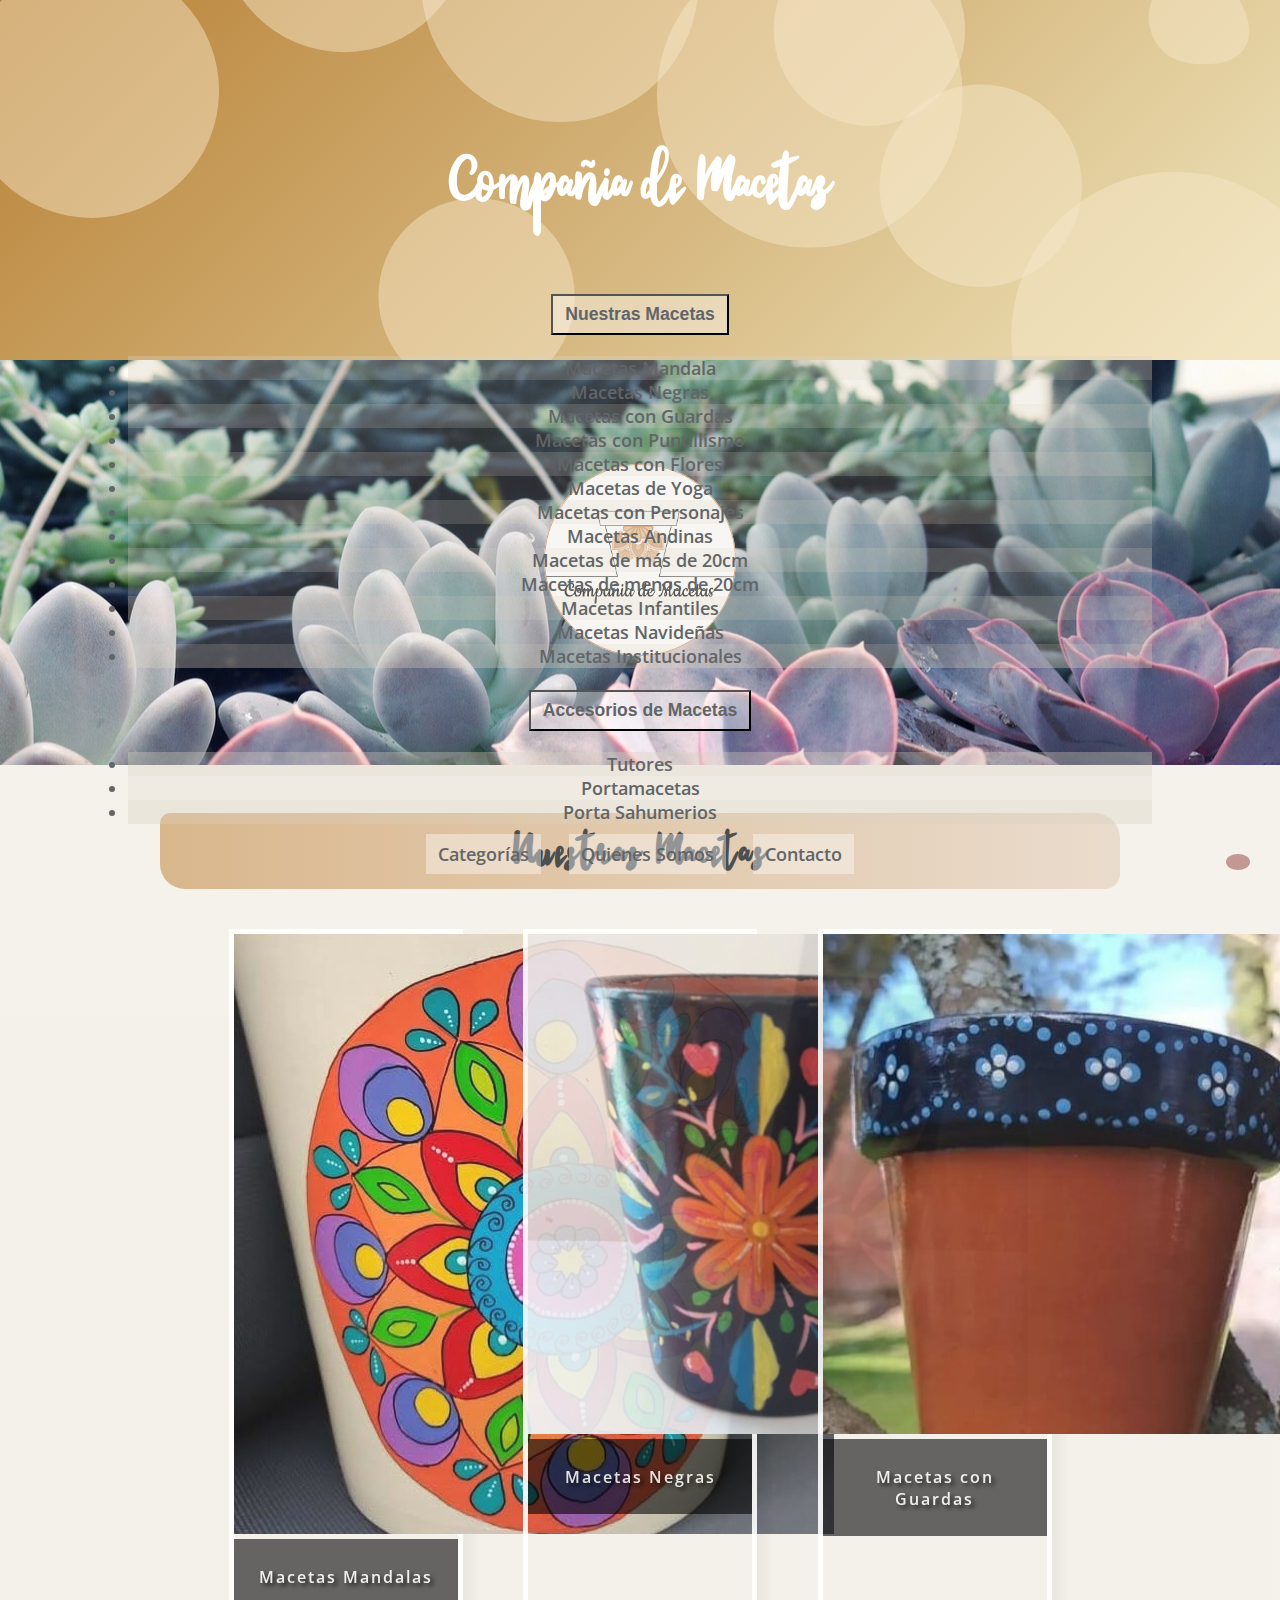
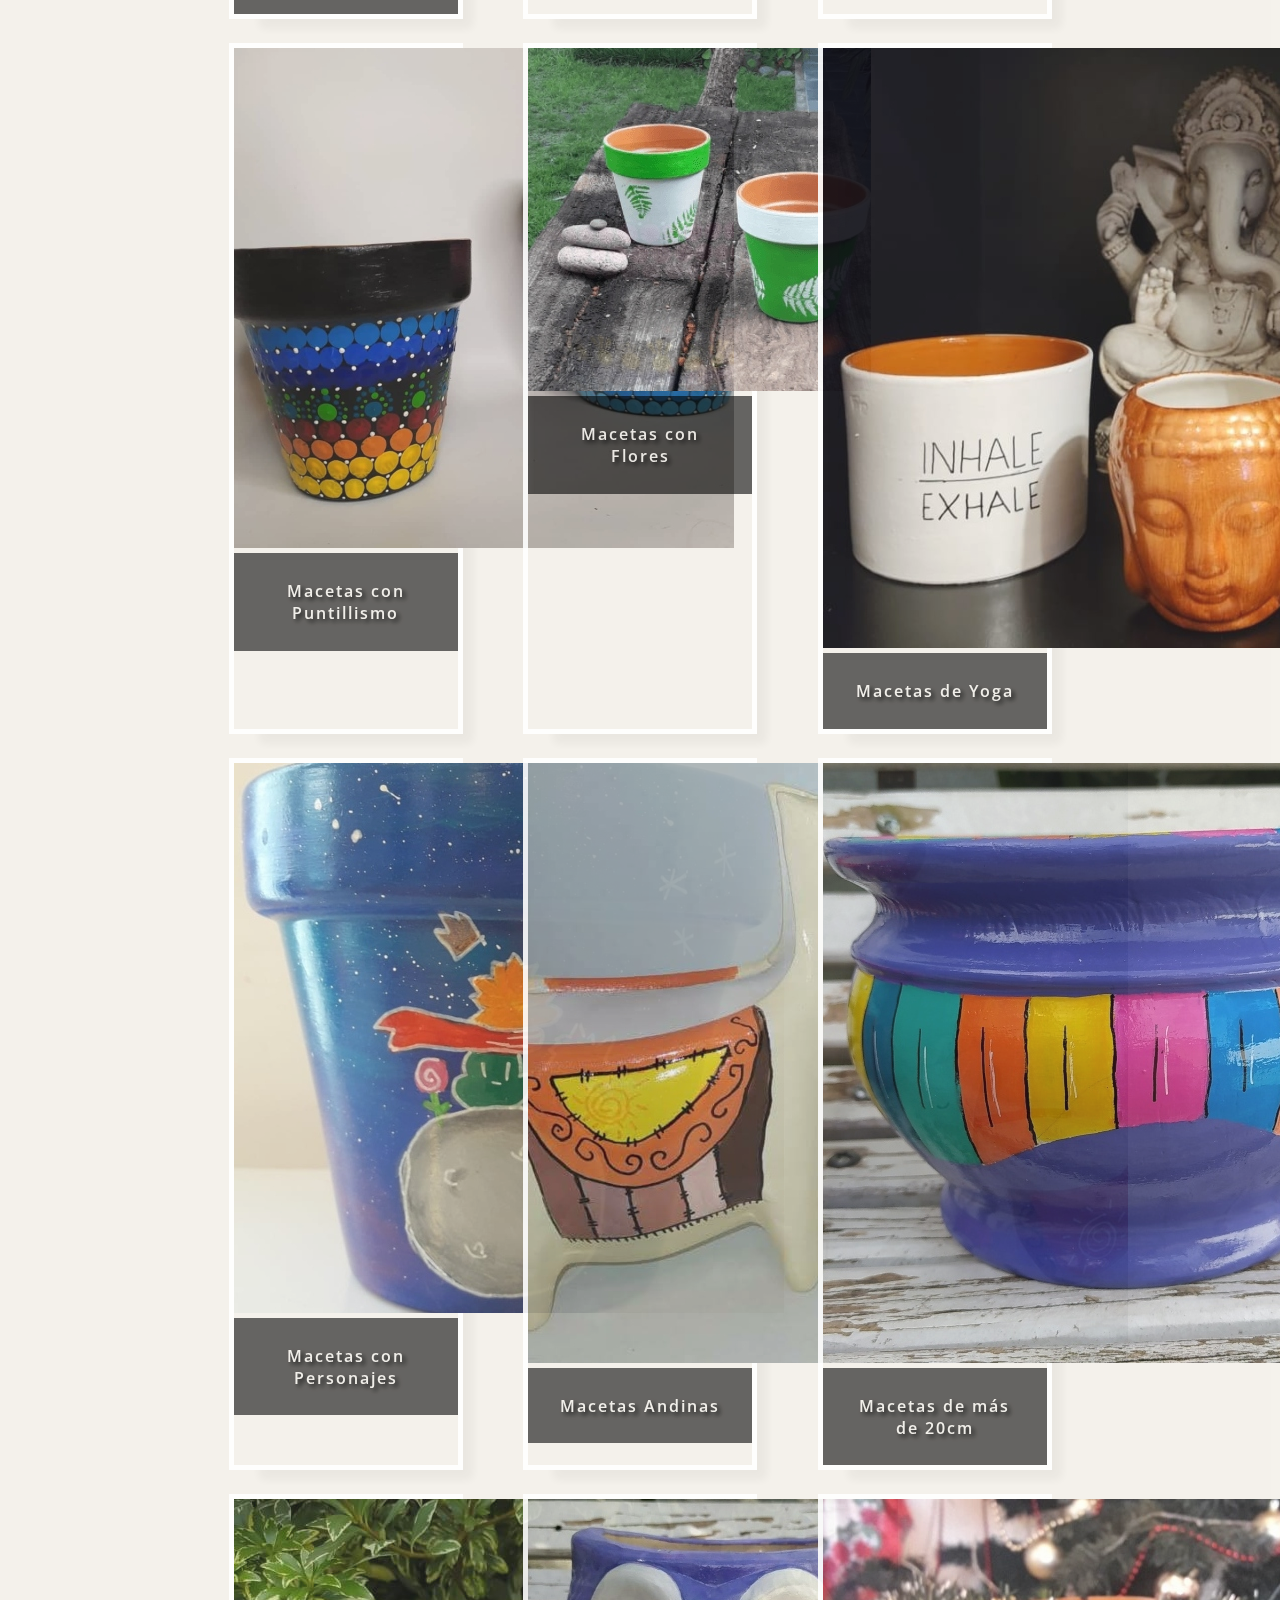
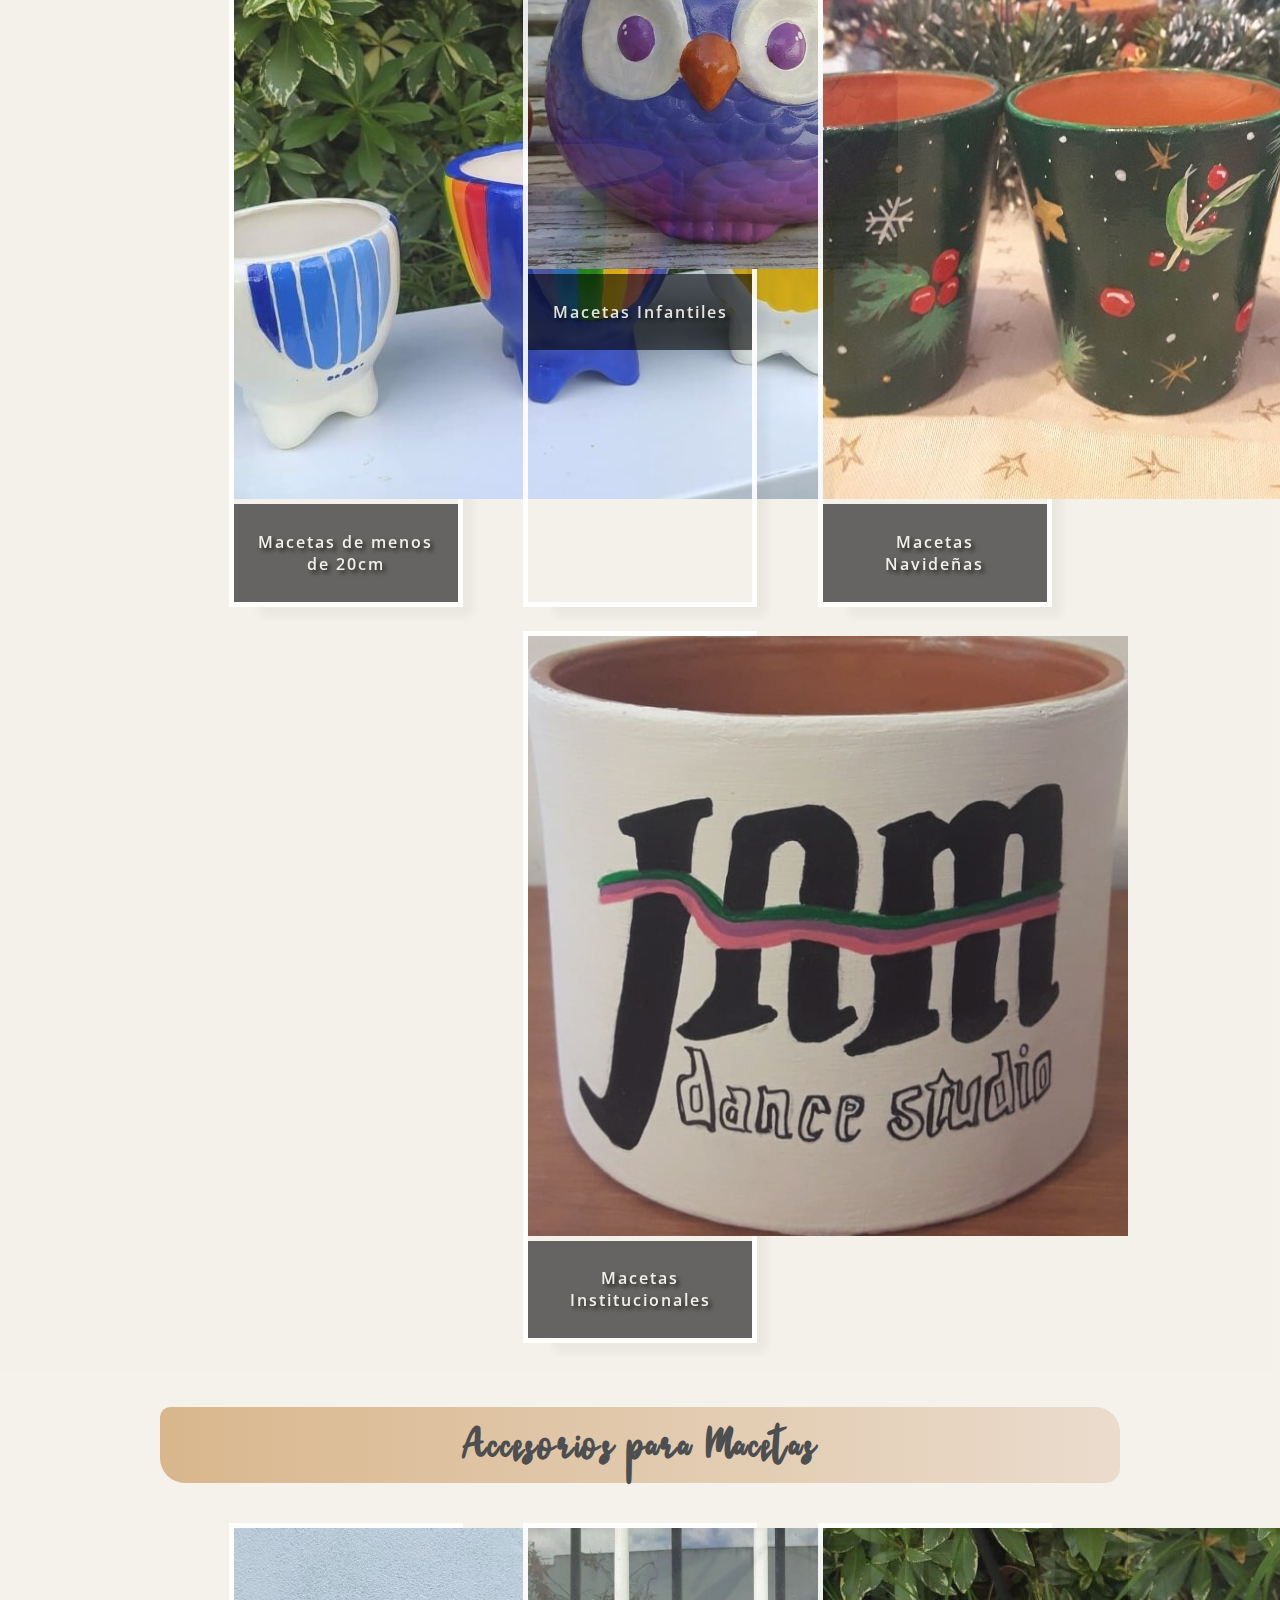
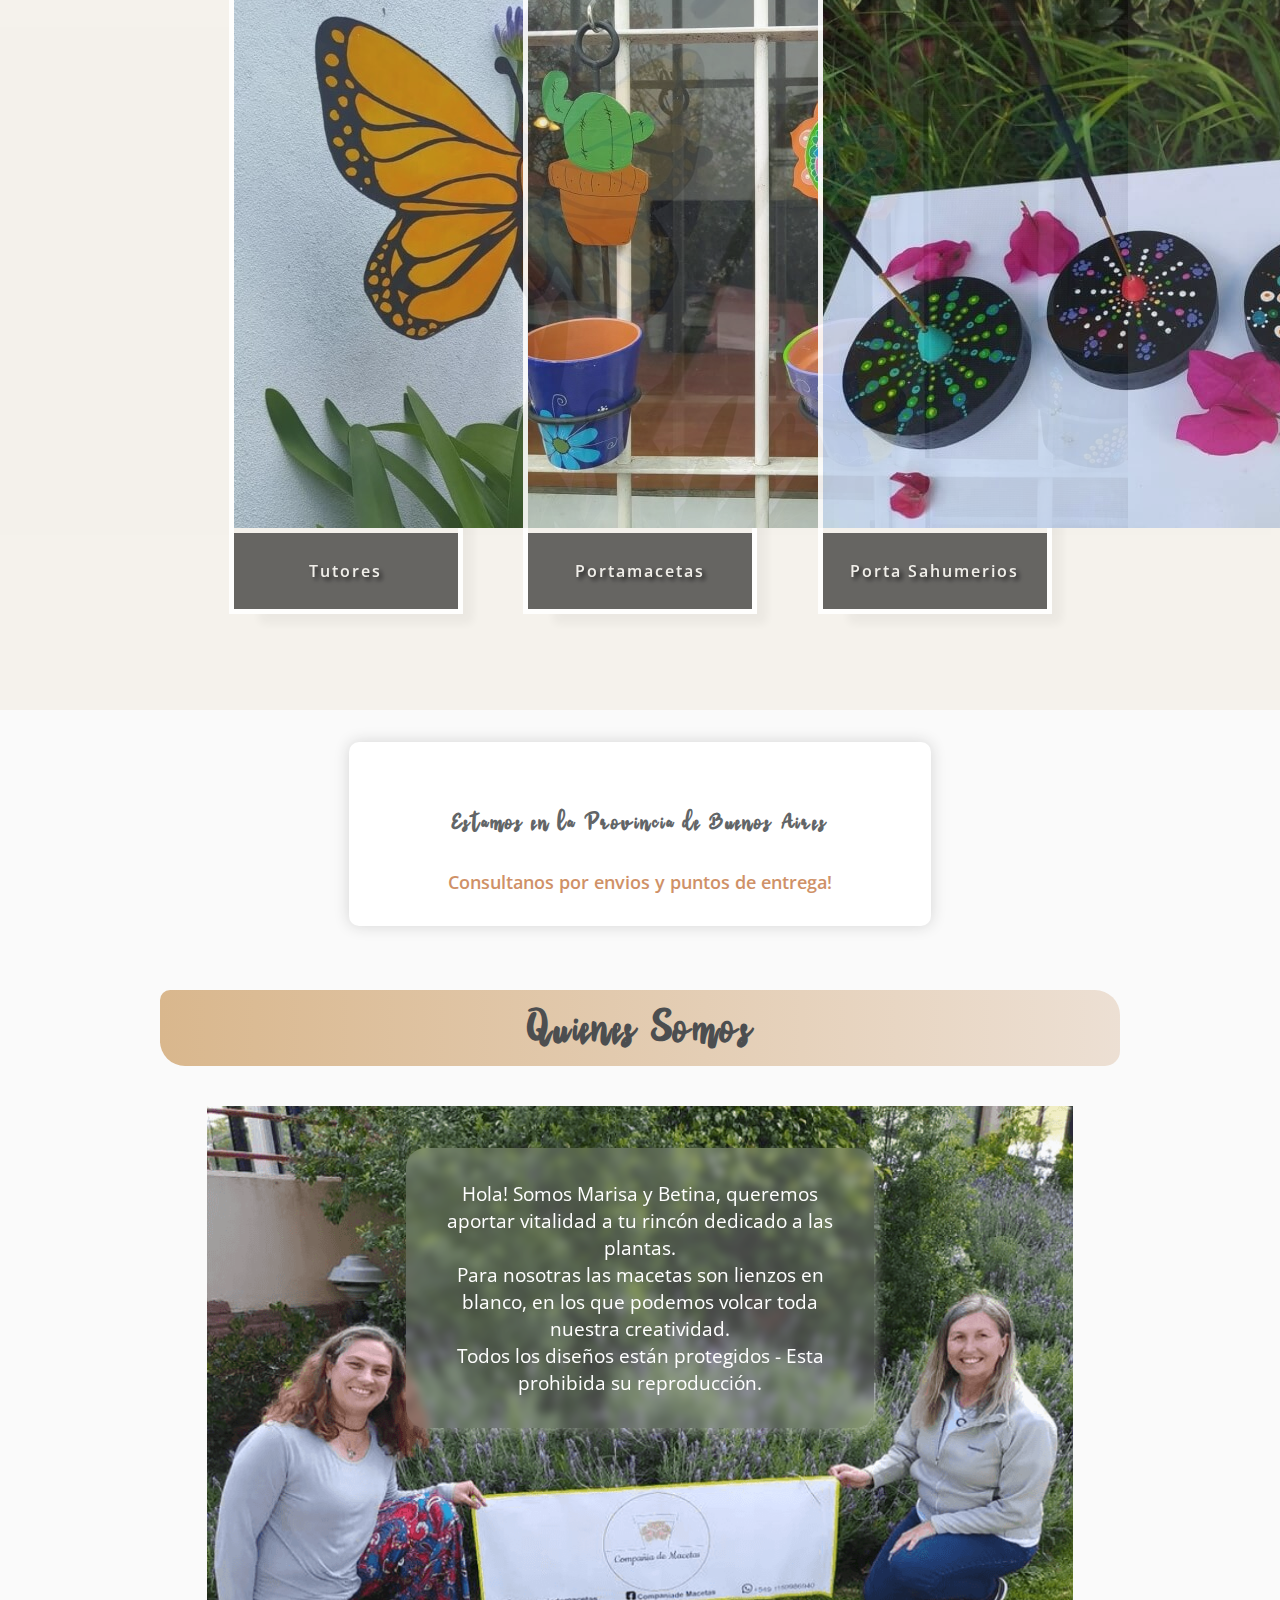
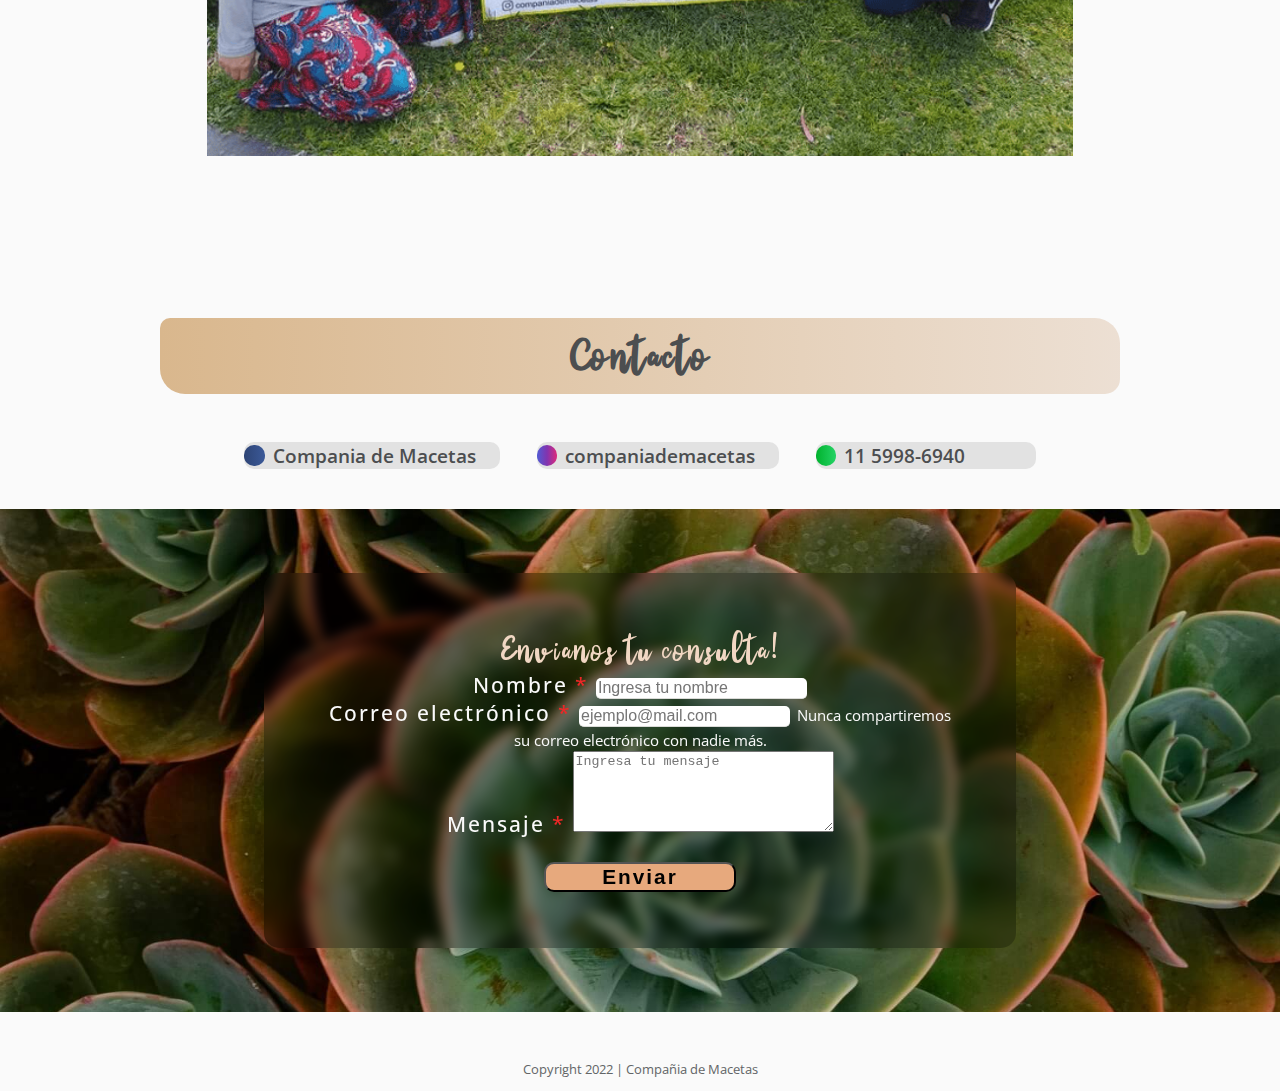
==== commit af3f5665: "Added favicon and changed logo style" ====
--- a/index.html
+++ b/index.html
@@ -7,8 +7,10 @@
     <meta name="description" content="Pintamos macetas para que renueves y elijas tu propio estilo.">
     <meta name="keywords" content="macetas, macetas pintadas, plantas, jardin, decoración, hogar">
     <title>Compañia de Macetas</title>
-    <link rel="icon" type="image/png" sizes="32x32" href="./img/favicon-32x32.png">
-    <link rel="icon" type="image/png" sizes="16x16" href="./img/favicon-16x16.png">
+    <link rel="apple-touch-icon" sizes="180x180" href="./img/favicon_io/apple-touch-icon.png">
+    <link rel="icon" type="image/x-icon" sizes="32x32" href="./img/favicon_io/favicon-32x32.png">
+    <link rel="icon" type="image/x-icon" sizes="16x16" href="./img/favicon_io/favicon-16x16.png">
+    <link rel="manifest" href="./img/favicon_io/site.webmanifest">
     <!--Google fonts-->
     <link rel="preconnect" href="https://fonts.gstatic.com">
     <link href="https://fonts.googleapis.com/css2?family=Open+Sans+Condensed:wght@300&display=swap" rel="stylesheet">
--- a/assets/css/index.css
+++ b/assets/css/index.css
@@ -171,15 +171,19 @@
     -webkit-backdrop-filter: blur(4px);
 }
 .logo-container{
-    background-color: rgb(250,250,250);
     text-align: center;
     margin: 0;
-    padding: 2rem 0;
+    padding: 3rem 0;
+    background-image: url("../../img/bg-sent.jpg");
+    background-repeat: no-repeat;
+    background-size: cover;
+    background-position: center;
 }
 .logo{
     width: 42%;
     margin: 2.5rem 0;
     border-radius: 50%;
+    background-color: rgb(255,255,255);
 }
 .categories{
     height: inherit;
@@ -448,7 +452,7 @@
     background-size: cover;
     background-position: bottom;
     height: inherit;
-    padding: 12rem 0;
+    padding: 14rem 0;
 }
 .sent-form-container{
     position: absolute;
@@ -621,6 +625,9 @@
     nav{
         margin-top: 4.5rem; 
     }
+    .logo-container{
+        padding: 2rem 0;
+    }
     .logo{
         width: 15%;
     }
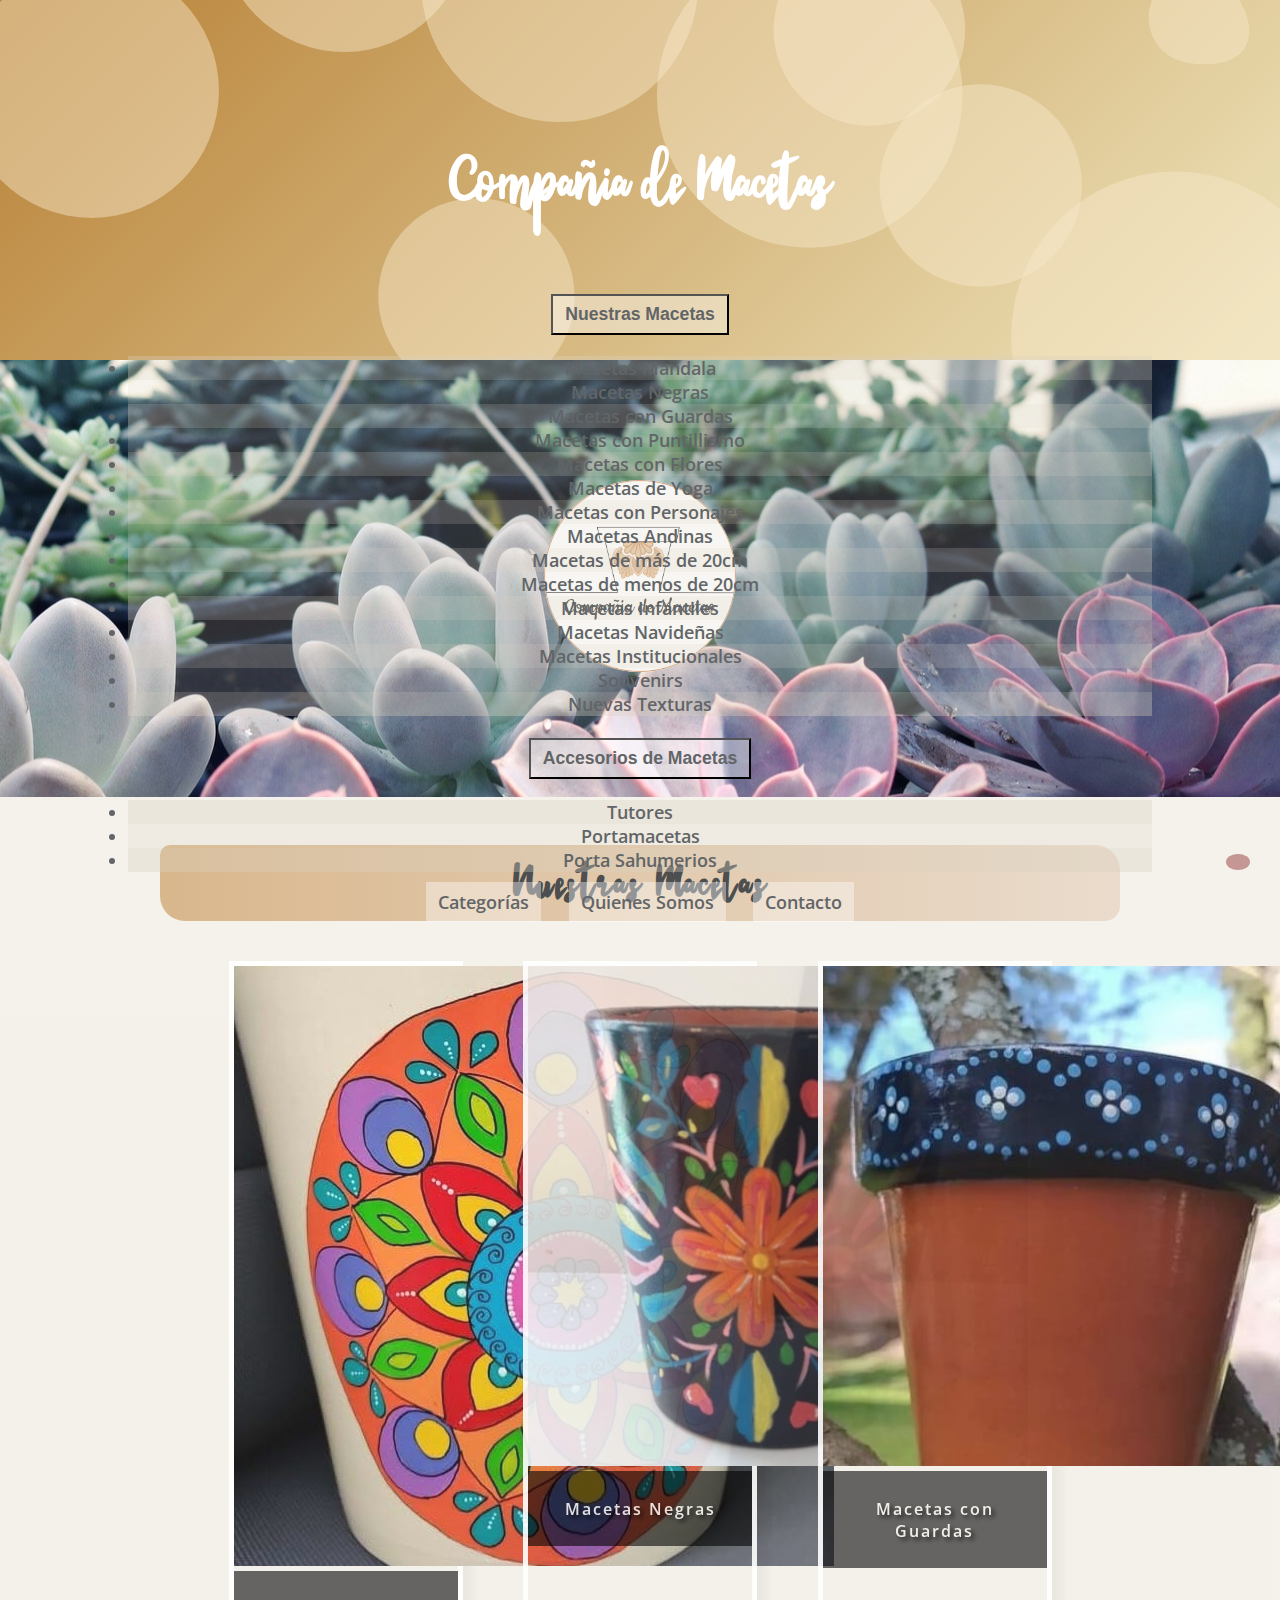
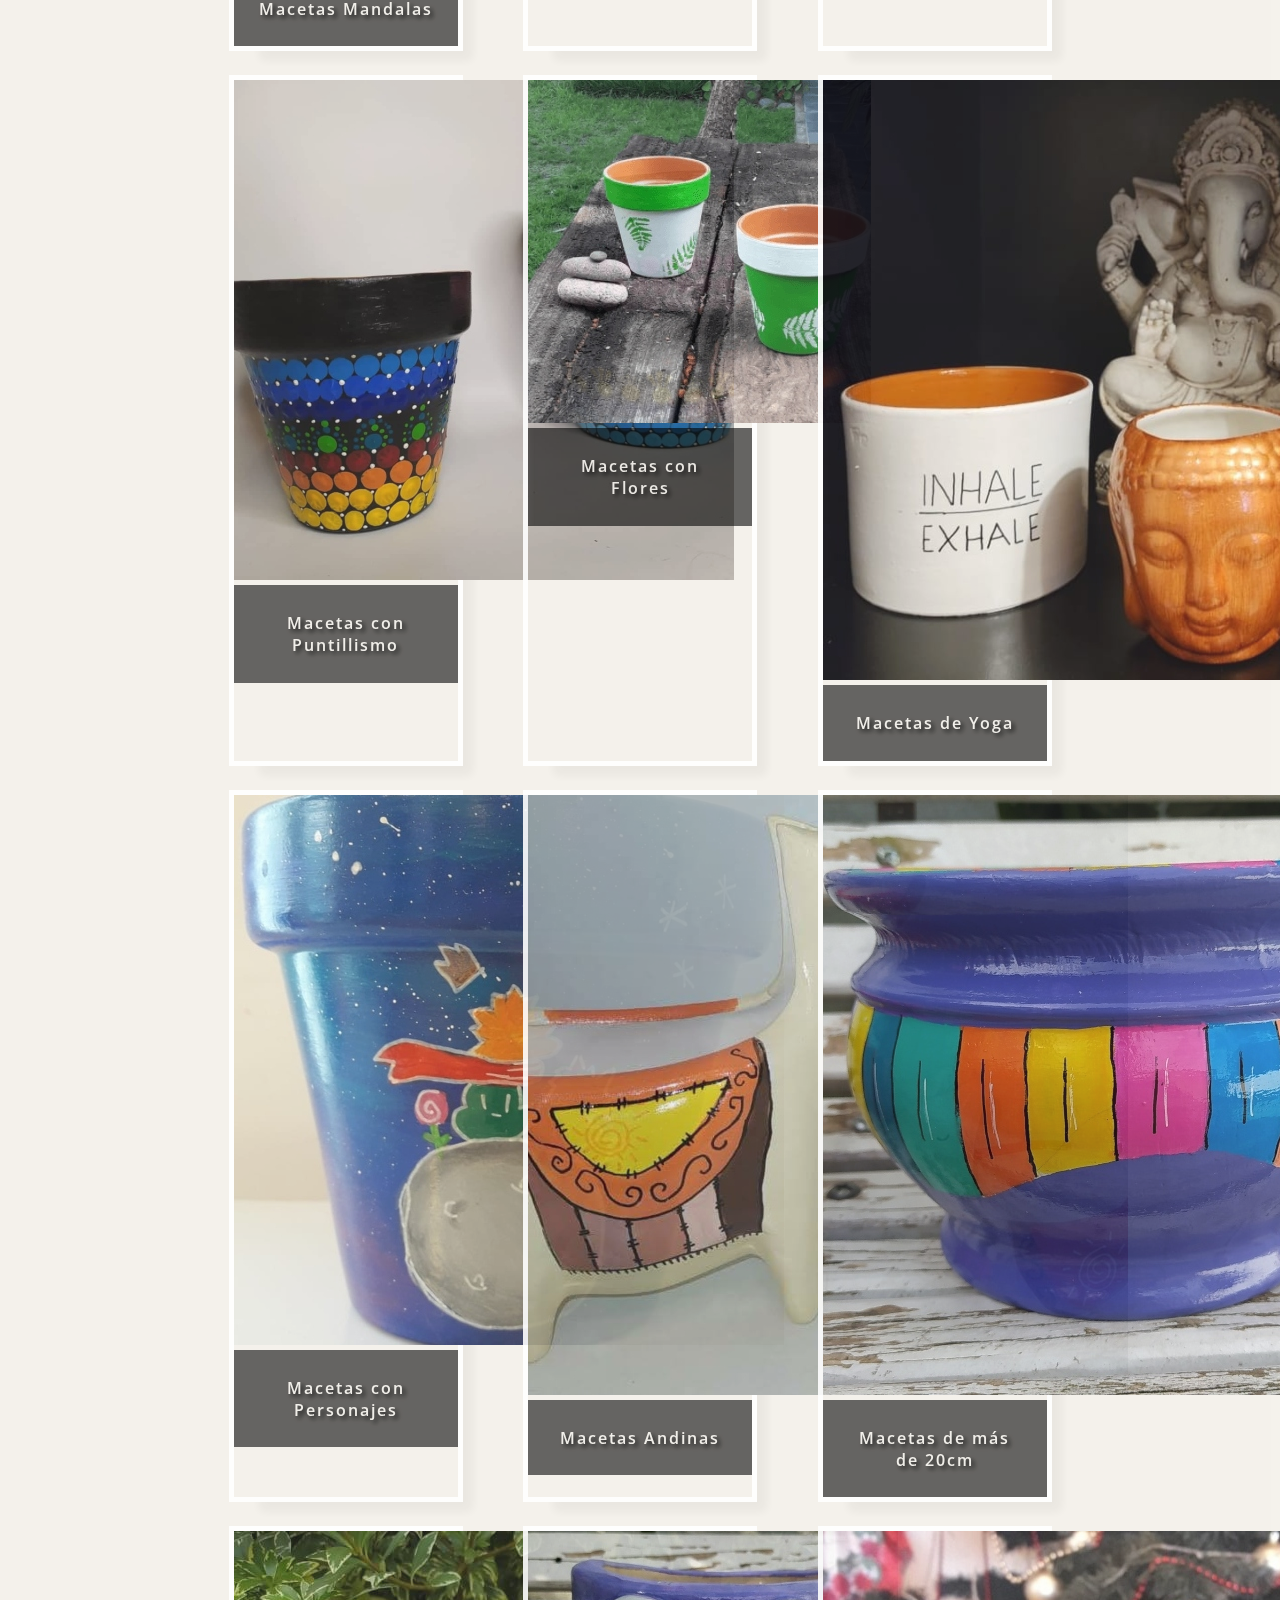
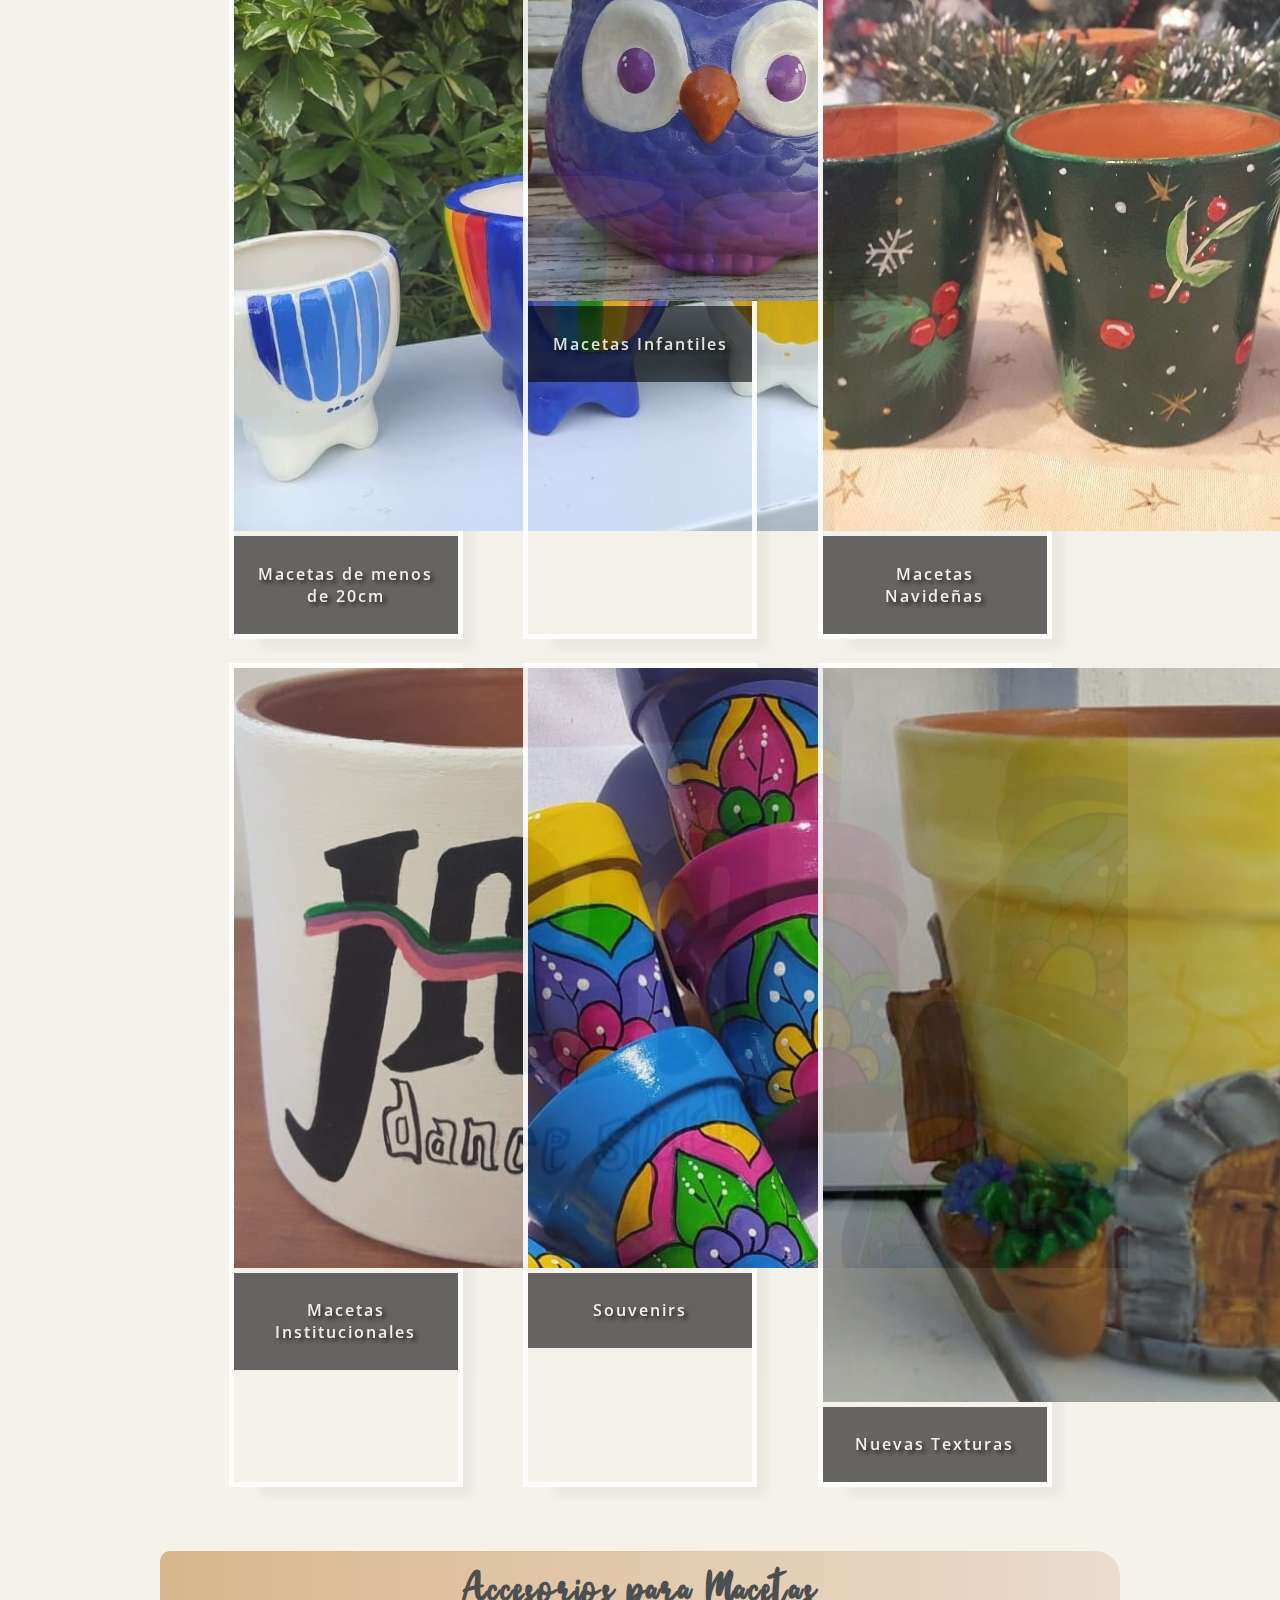
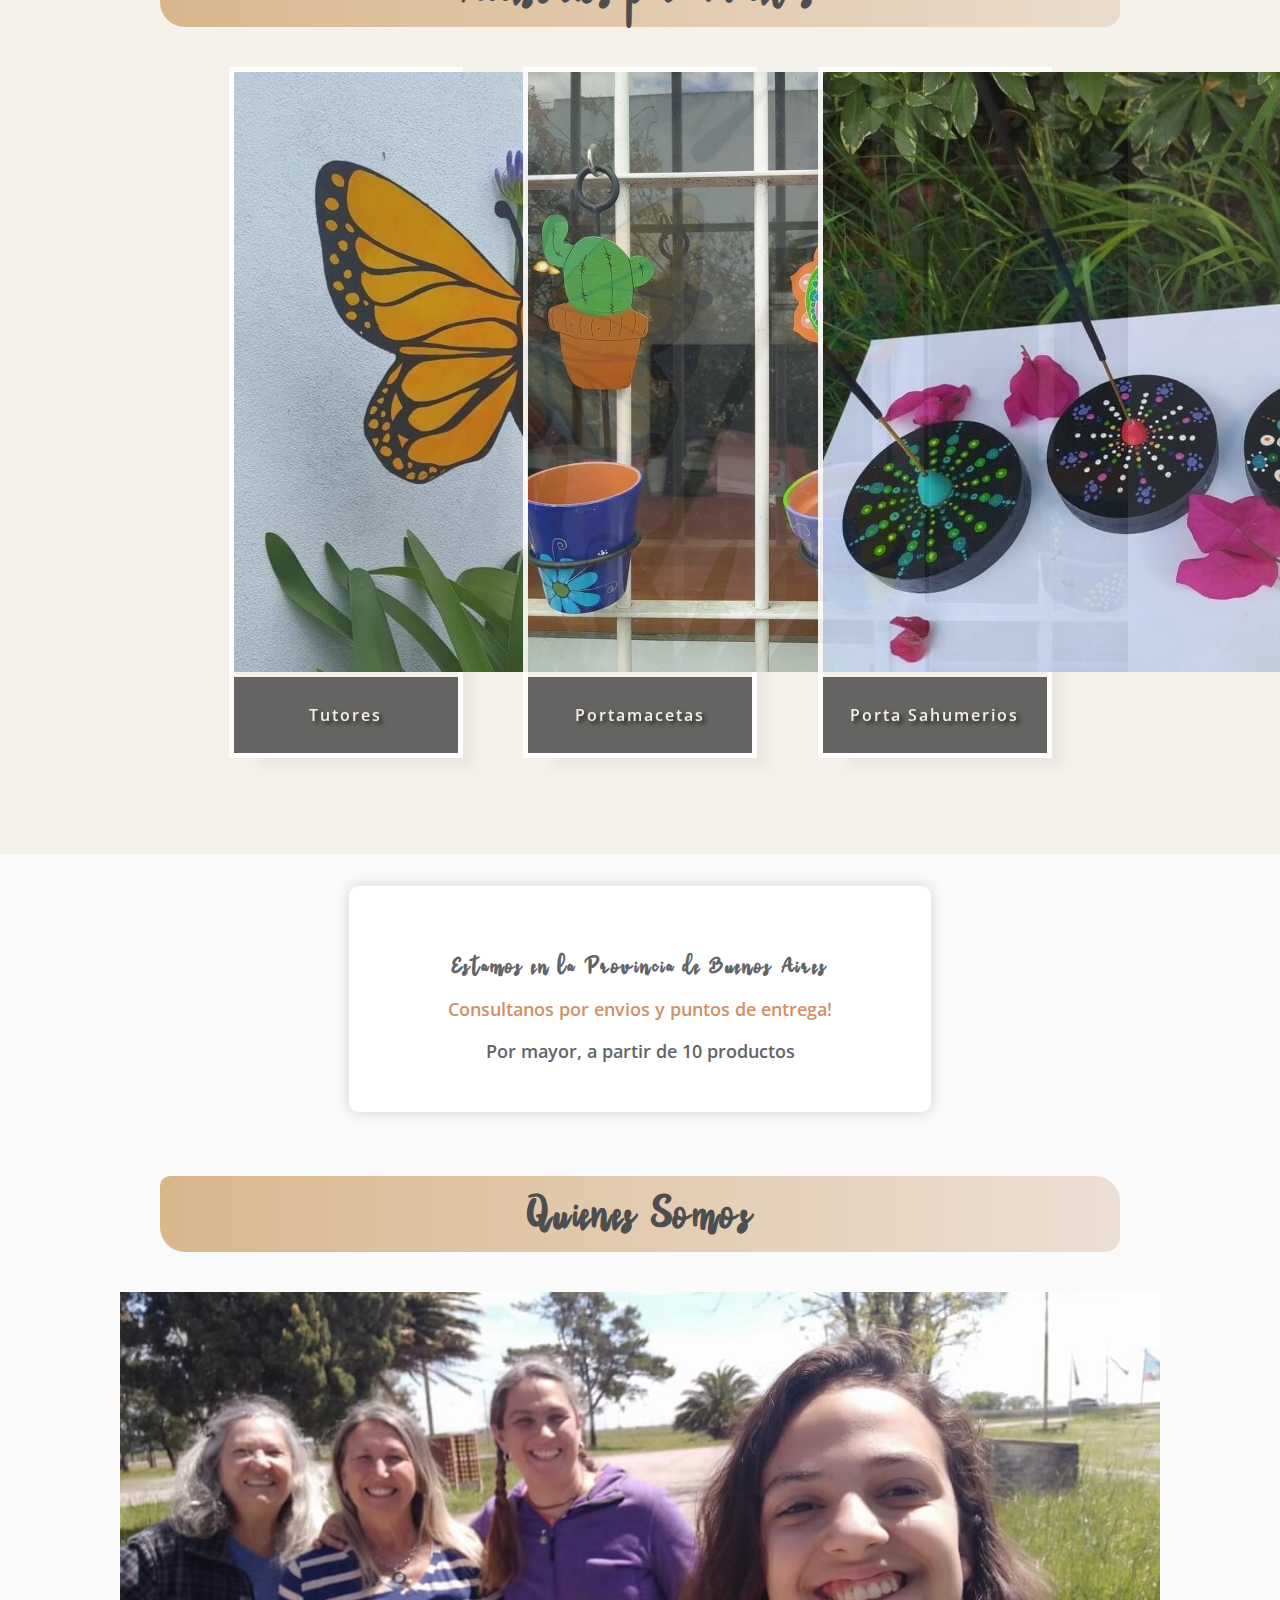
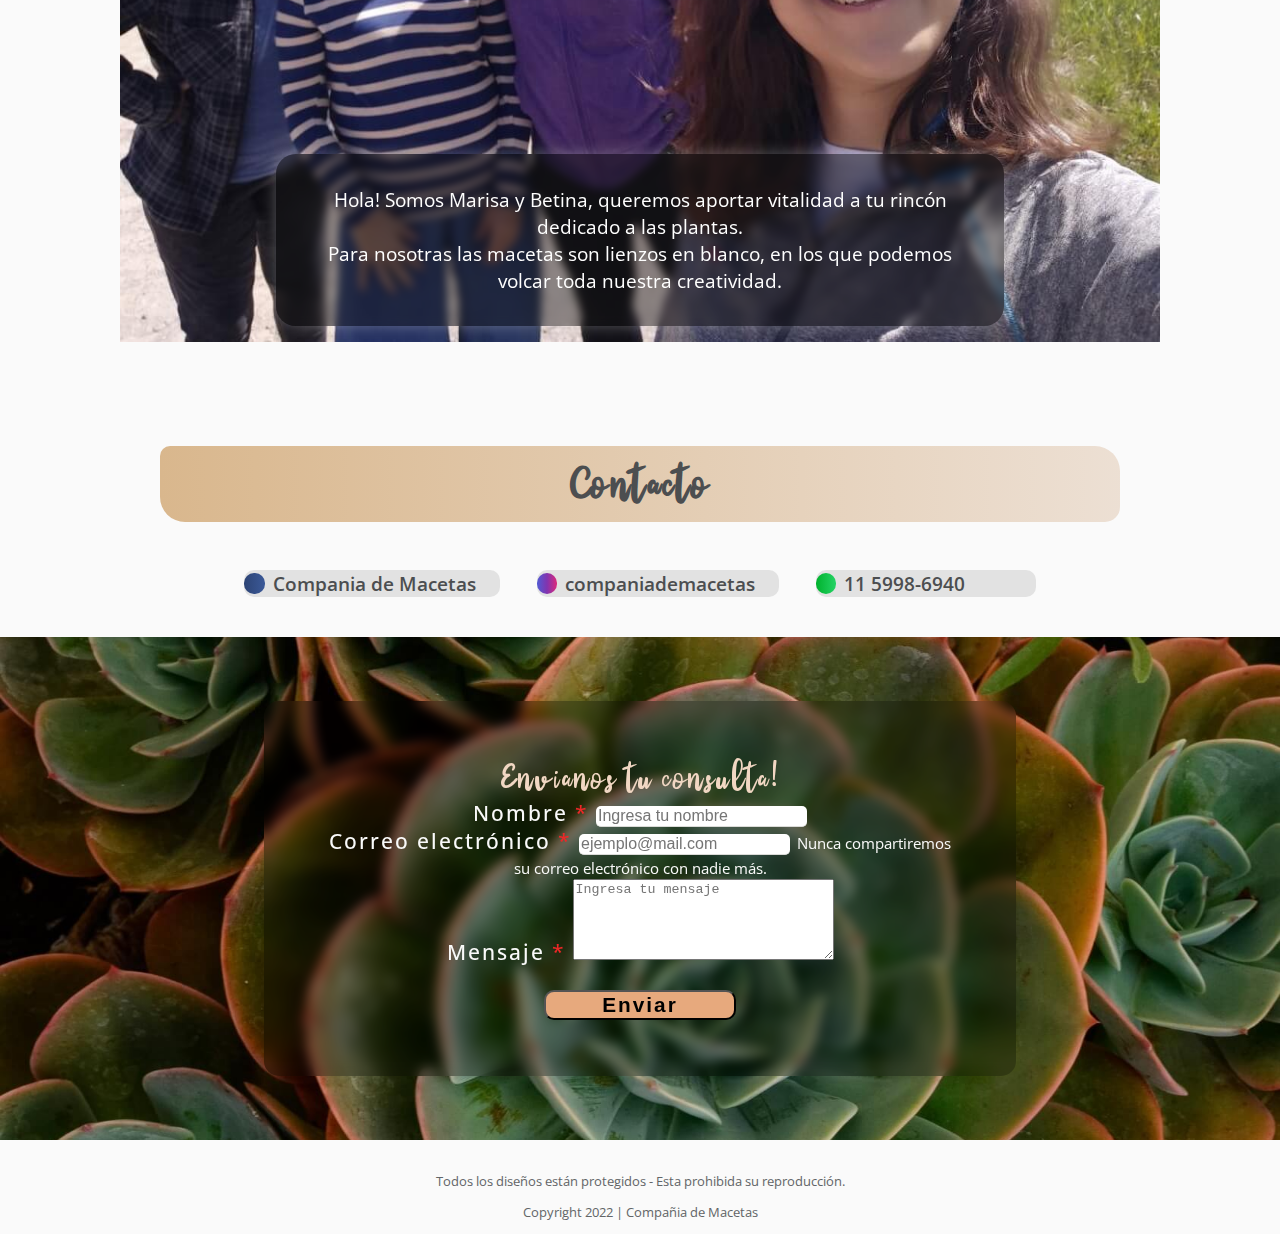
==== commit 1149a39f: "style: change 'Quienes somos' and footer. Update products" ====
--- a/index.html
+++ b/index.html
@@ -51,6 +51,8 @@
                         <li><a class="dropdown-item infantilesModel" href="./views/products.html">Macetas Infantiles</a></li>
                         <li><a class="dropdown-item navidadModel" href="./views/products.html">Macetas Navideñas</a></li>
                         <li><a class="dropdown-item institucionalesModel" href="./views/products.html">Macetas Institucionales</a></li>
+                        <li><a class="dropdown-item souvenirsModel" href="./views/products.html">Souvenirs</a></li>
+                        <li><a class="dropdown-item texturasModel" href="./views/products.html">Nuevas Texturas</a></li>
                     </ul>
                 </div>
                 <div class="dropdown">
@@ -85,6 +87,7 @@
         <a href="#contact-box">
             <h5 class="envios-title"><i class="fas fa-map-marker-alt"></i> Estamos en la Provincia de Buenos Aires</h5>
             <p>Consultanos por envios y puntos de entrega!</p>
+            <p class="envios-title__text">Por mayor, a partir de 10 productos <i class="fas fa-shopping-cart"></i></p>
         </a>
     </section>
 
@@ -94,7 +97,7 @@
         <div class="box-somos-text">
             <p>Hola! Somos Marisa y Betina, queremos aportar vitalidad a tu rincón dedicado a las plantas.</p>
             <p>Para nosotras las macetas son lienzos en blanco, en los que podemos volcar toda nuestra creatividad.</p>
-            <p>Todos los diseños están protegidos - Esta prohibida su reproducción.</p>
+            
         </div>
     </section>
 
@@ -137,6 +140,7 @@
     <button id="btnTop" class="btn btnTop"><i class="fas fa-arrow-up btnTop-icon"></i></button>
 
     <footer>
+        <p>Todos los diseños están protegidos - Esta prohibida su reproducción.</p>
         <p><i class="far fa-copyright"></i> Copyright 2022 | Compañia de Macetas</p>
     </footer>
 </body>
--- a/assets/css/index.css
+++ b/assets/css/index.css
@@ -173,7 +173,7 @@
 .logo-container{
     text-align: center;
     margin: 0;
-    padding: 3rem 0;
+    padding: 4rem 0;
     background-image: url("../../img/bg-sent.jpg");
     background-repeat: no-repeat;
     background-size: cover;
@@ -259,20 +259,23 @@
     font-family: Smilicious;
     font-size: 1.3rem;
     letter-spacing: 2px;
+    margin-bottom: 1rem;
     color: rgb(98, 101, 103);
 }
+.envios .envios-title__text{
+    color: rgb(98, 101, 103);
+}
 .envios p{
-    margin: 0;
     color: rgb(207,145,103);
     font-weight: 600;
 }
 .box-somos{
-    background-image: url("../../img/somos.png");
+    background-image: url("../../img/team1.jpeg");
     height: 210px;
     background-position: center;
     background-repeat: no-repeat;
     background-size: contain;
-    margin: 2rem 0 1rem 0;
+    margin: 3rem 0;
 }
 .box-somos-text{
     background-color: rgba(223,197,173, 0.3);
@@ -281,7 +284,7 @@
     color: rgb(76, 78, 80);
     width: 90%;
     border-radius: 10px;
-    margin: 0 auto 32px auto;
+    margin: 3rem auto 5rem auto;
     padding: 2rem 1rem;
 }
 .box-somos-text p{
@@ -361,7 +364,7 @@
     background-position: center;
     background-size: cover;
     position: relative;
-    margin-bottom: 3rem;
+    margin-bottom: 2rem;
     padding: 1rem 0;
 }
 .query {
@@ -538,16 +541,15 @@
         width: 25%;
     }
     .box-somos{
-        background-image: url("../../img/somos-lg.png");
         height: 550px;
         margin: 2rem 0;
     }
     .box-somos-text{
-        background-color: rgba(250, 250, 250, 0.2);
-        width: 370px;
+        background-color: rgba(20, 20, 20, 0.42);
+        width: 680px;
         border-radius: 20px;
-        box-shadow: 5px 5px 10px rgba(250, 250, 250, 0.3);
-        margin: -560px auto 420px auto;
+        box-shadow: 0px 0px 15px rgba(250, 250, 250, 0.3);
+        margin: -220px auto 120px auto;
         padding: 2rem 1.5rem;
         color: rgb(255, 255, 255);
     }
@@ -626,7 +628,7 @@
         margin-top: 4.5rem; 
     }
     .logo-container{
-        padding: 2rem 0;
+        padding: 3rem 0;
     }
     .logo{
         width: 15%;
@@ -644,8 +646,6 @@
         height: 650px;
     }
     .box-somos-text{
-        width: 420px;
-        margin: -640px auto 490px auto;
         font-size: 1.2rem;
     }
     .social-media{
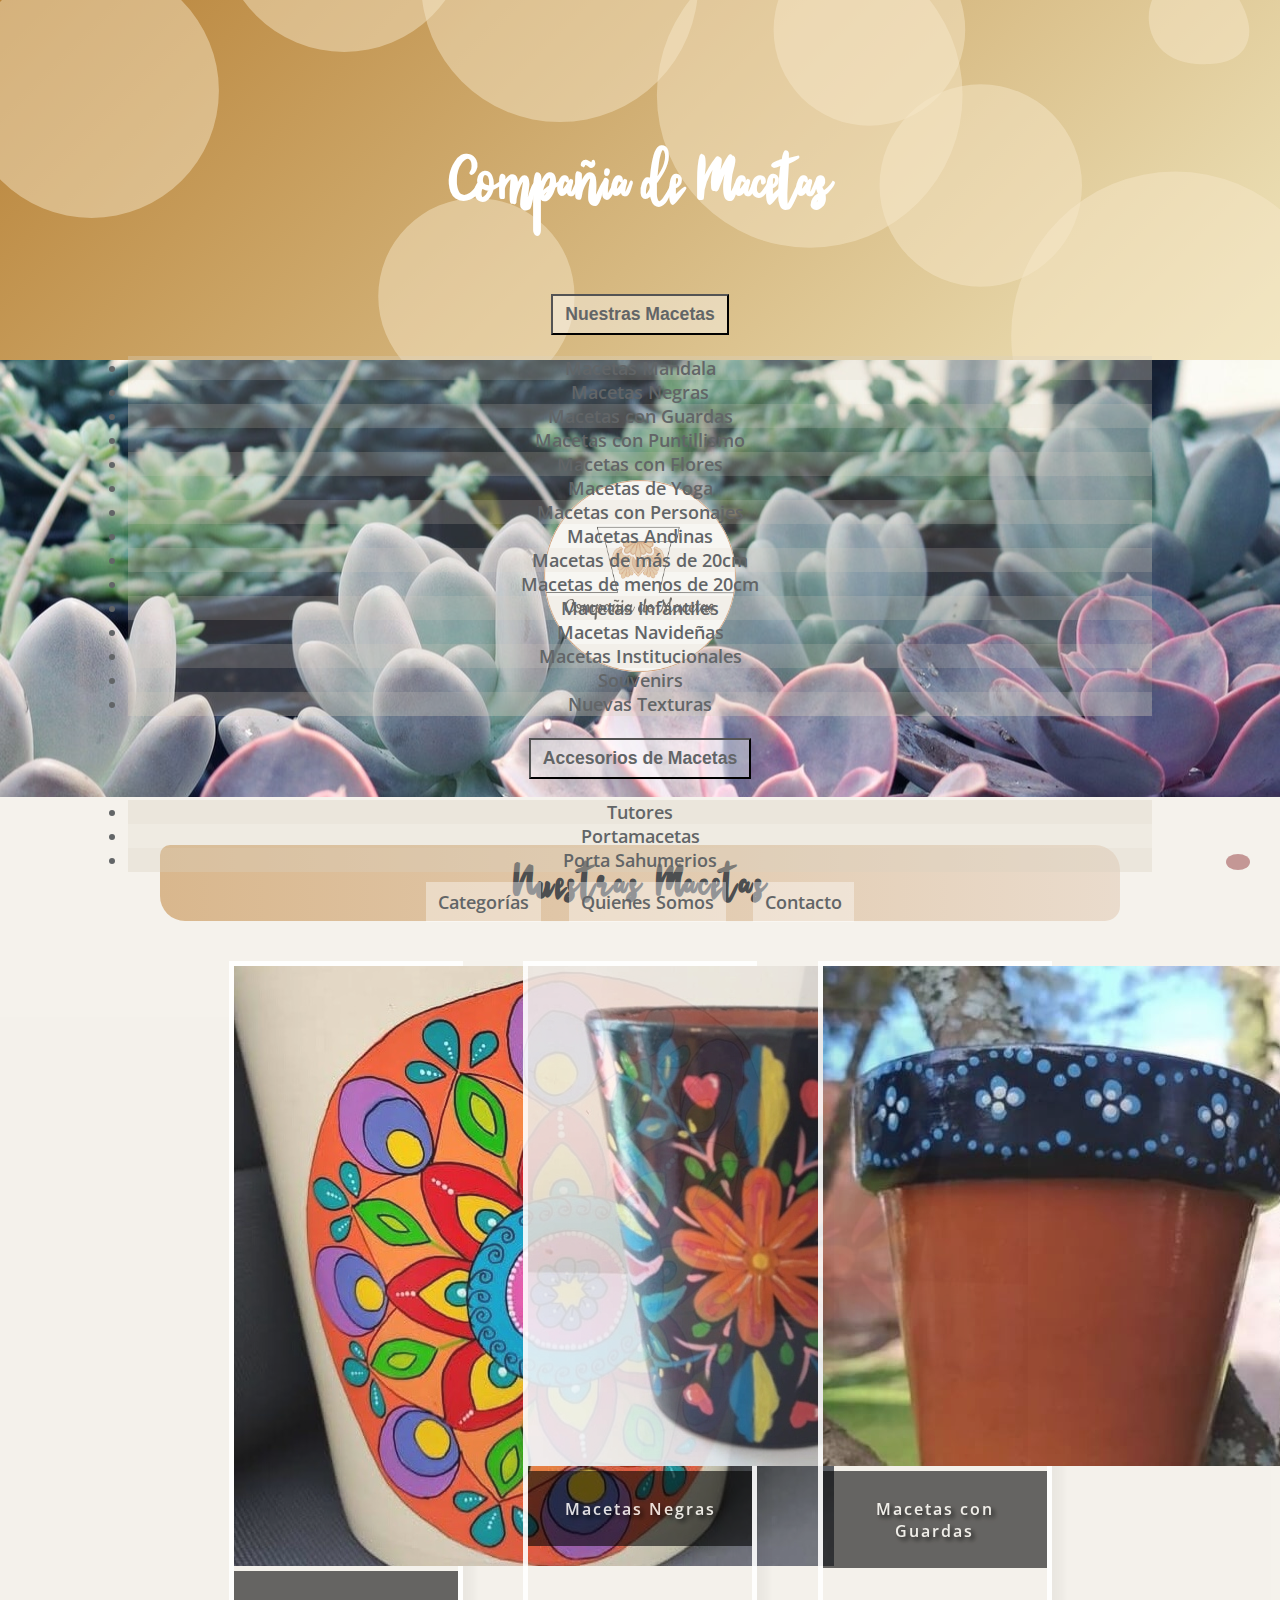
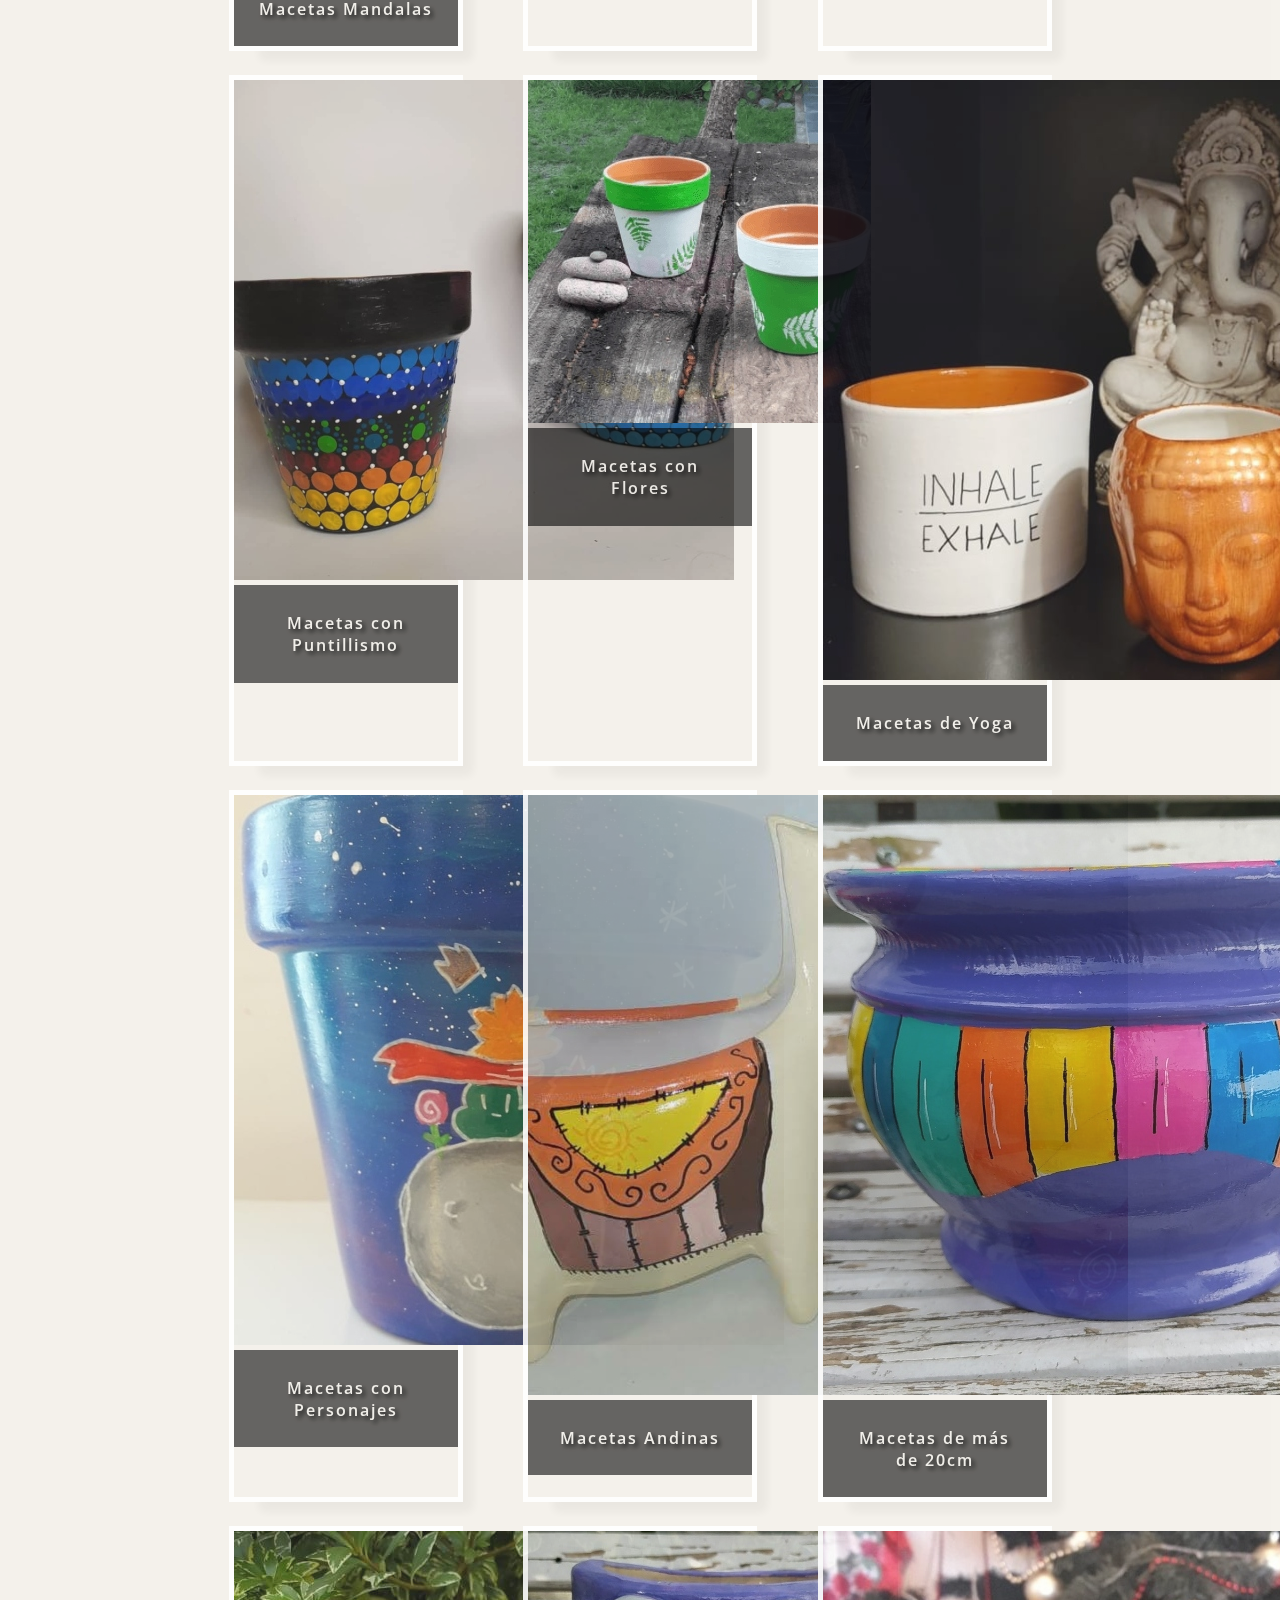
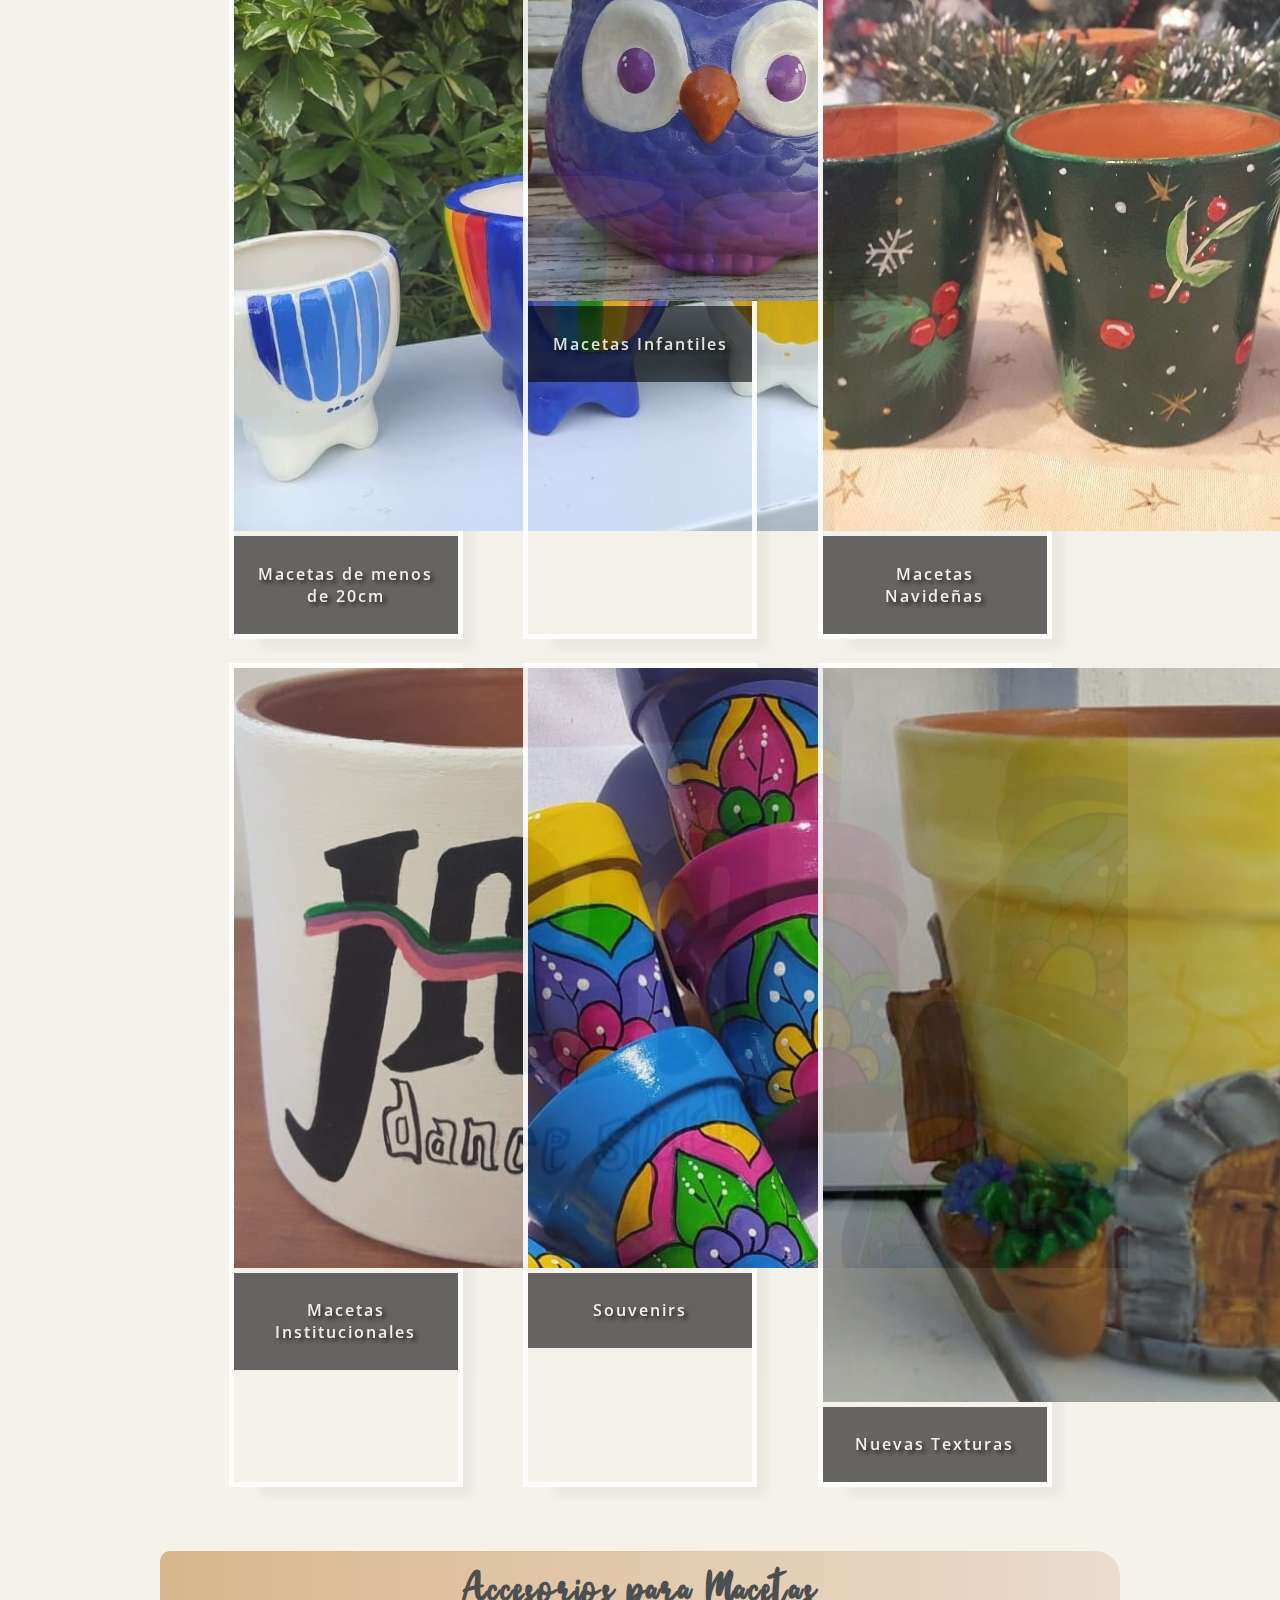
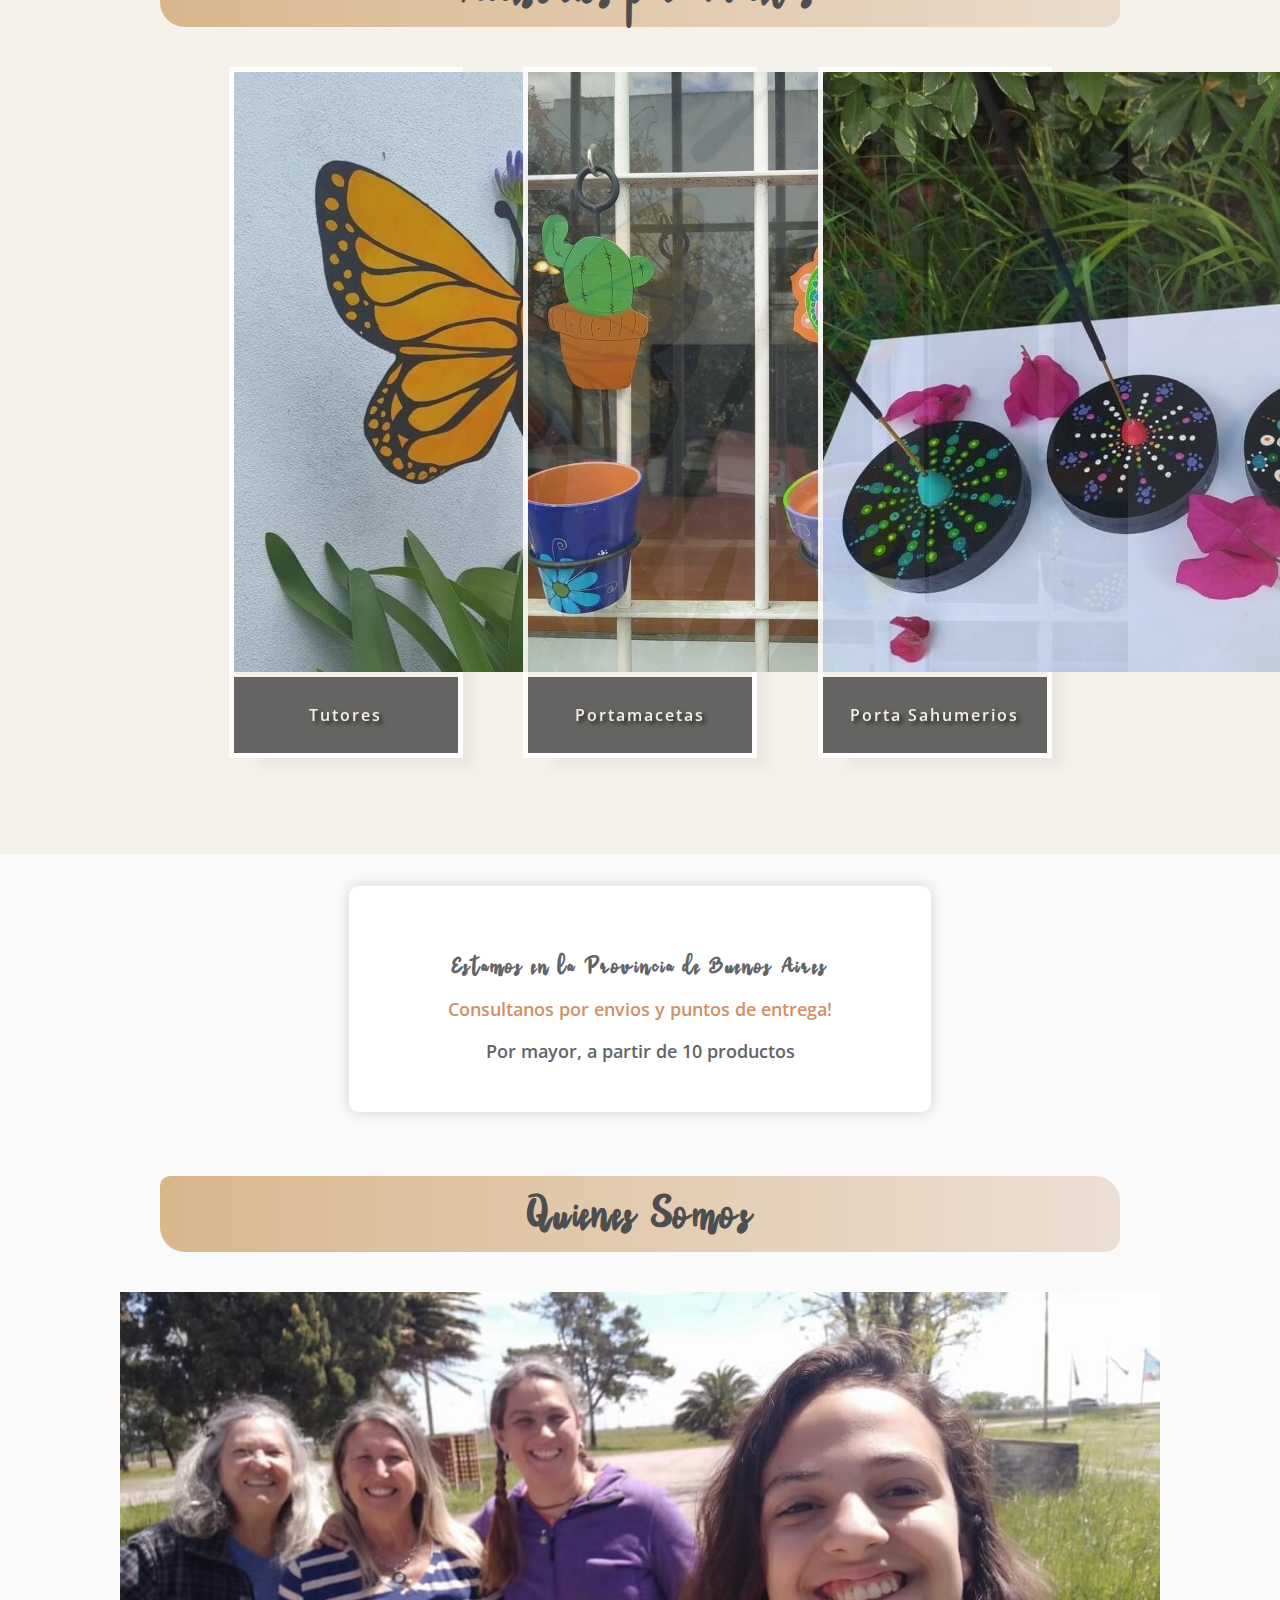
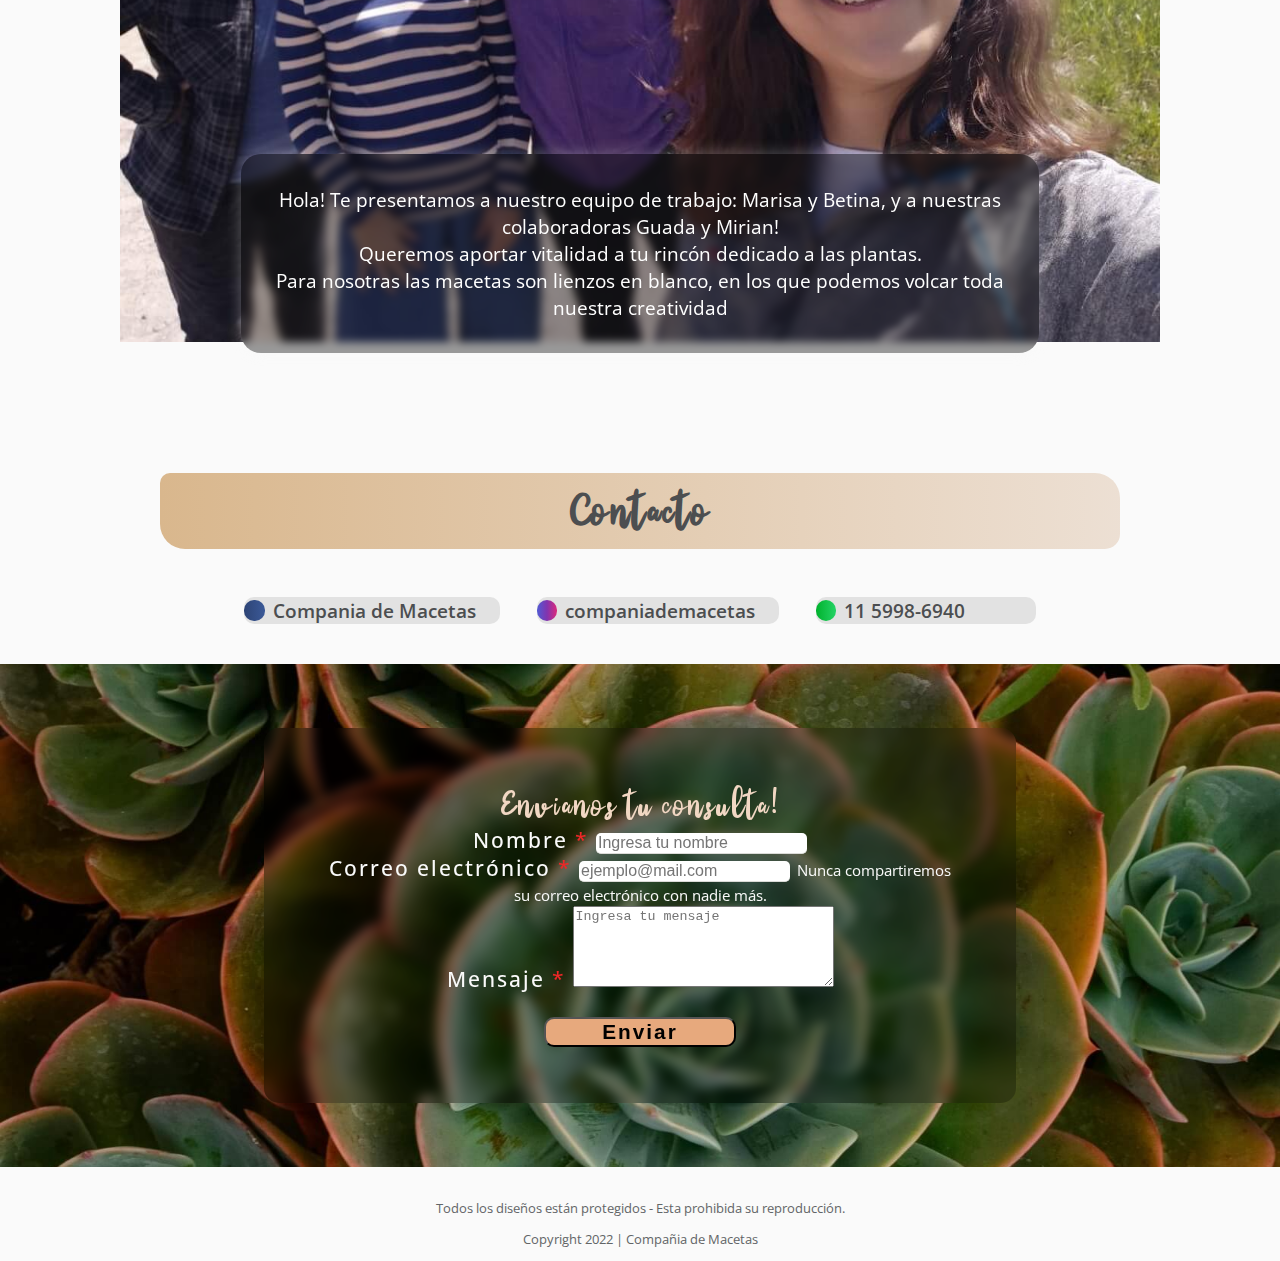
==== commit 0477ca5f: "Style: change box-somos width. Update box-somos" ====
--- a/index.html
+++ b/index.html
@@ -95,9 +95,9 @@
         <h3 class="title-section">Quienes Somos</h3>
         <div class="box-somos"></div>
         <div class="box-somos-text">
-            <p>Hola! Somos Marisa y Betina, queremos aportar vitalidad a tu rincón dedicado a las plantas.</p>
-            <p>Para nosotras las macetas son lienzos en blanco, en los que podemos volcar toda nuestra creatividad.</p>
-            
+            <p>Hola! Te presentamos a nuestro equipo de trabajo: Marisa y Betina, y a nuestras colaboradoras Guada y Mirian!</p>
+            <p>Queremos aportar vitalidad a tu rincón dedicado a las plantas.</p>
+            <p>Para nosotras las macetas son lienzos en blanco, en los que podemos volcar toda nuestra creatividad <i class="far fa-smile-beam"></i></p>
         </div>
     </section>
 
--- a/assets/css/index.css
+++ b/assets/css/index.css
@@ -546,7 +546,7 @@
     }
     .box-somos-text{
         background-color: rgba(20, 20, 20, 0.42);
-        width: 680px;
+        width: 750px;
         border-radius: 20px;
         box-shadow: 0px 0px 15px rgba(250, 250, 250, 0.3);
         margin: -220px auto 120px auto;
